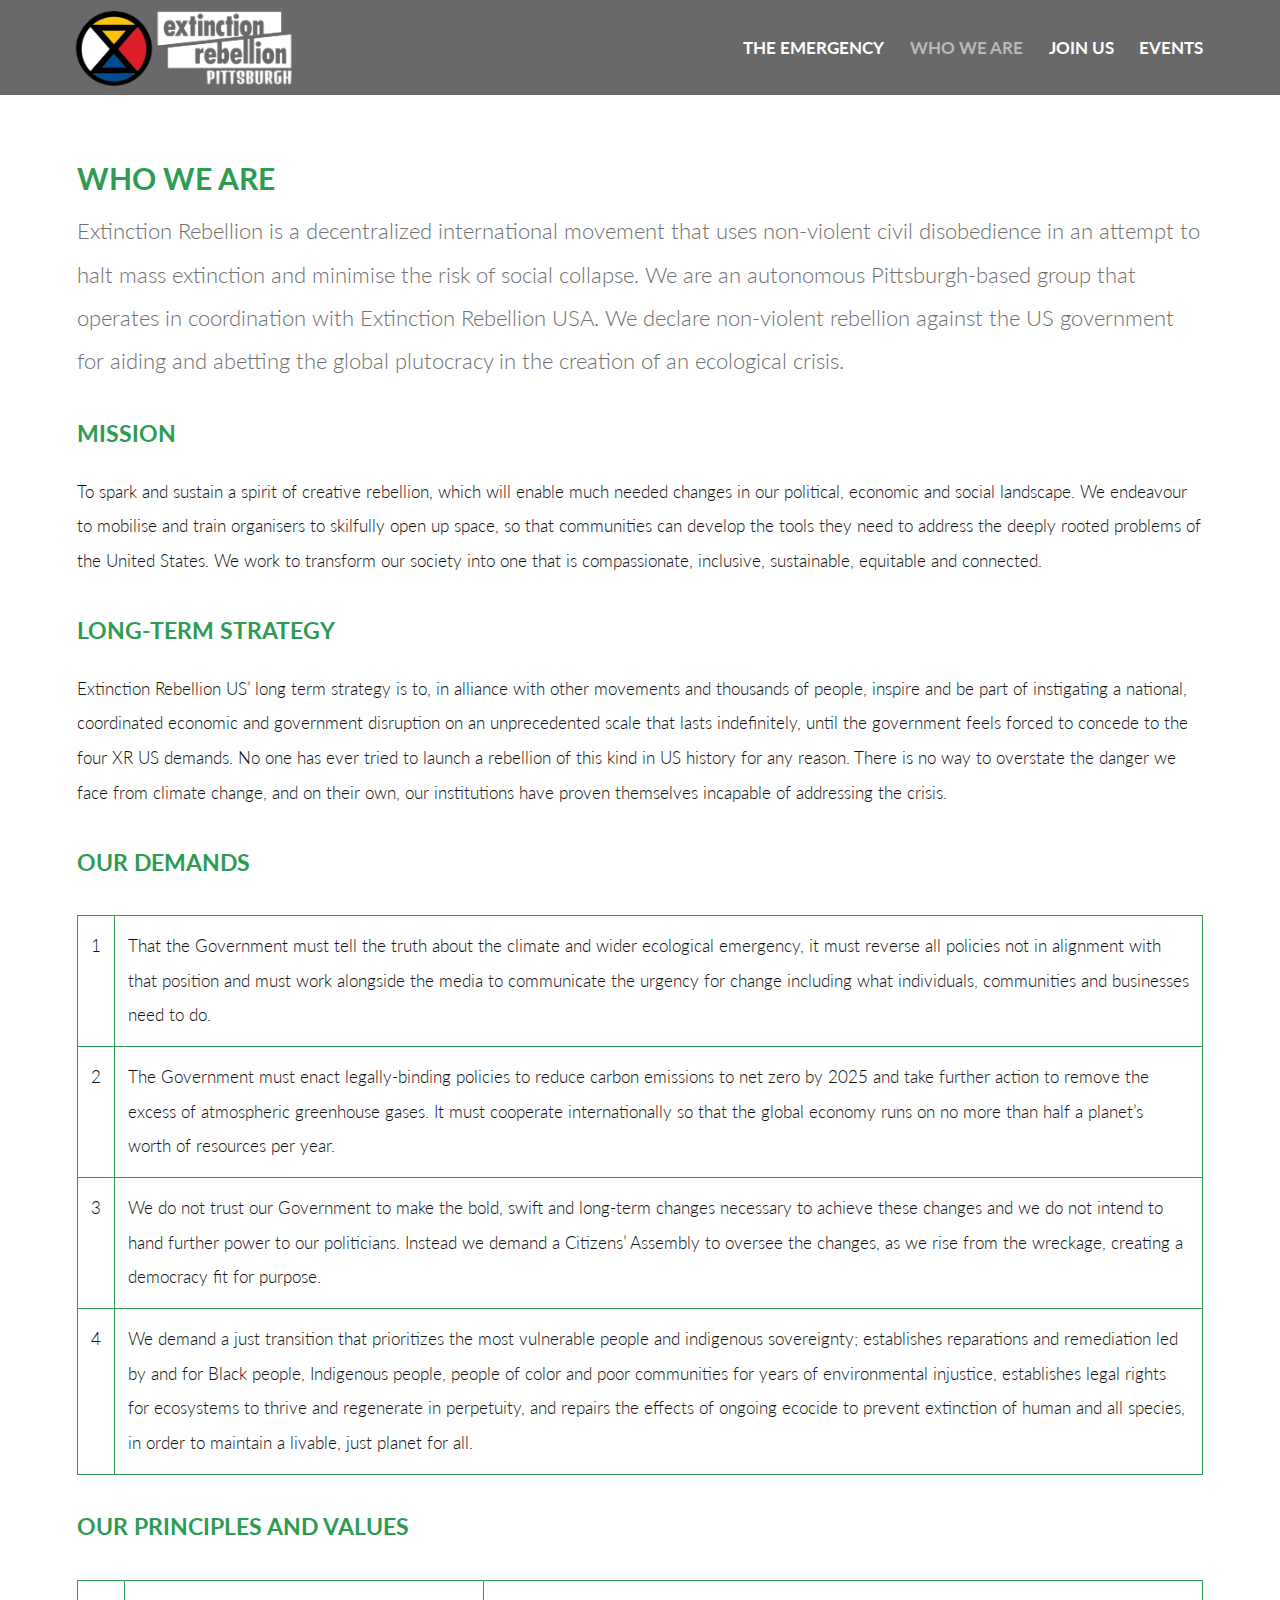
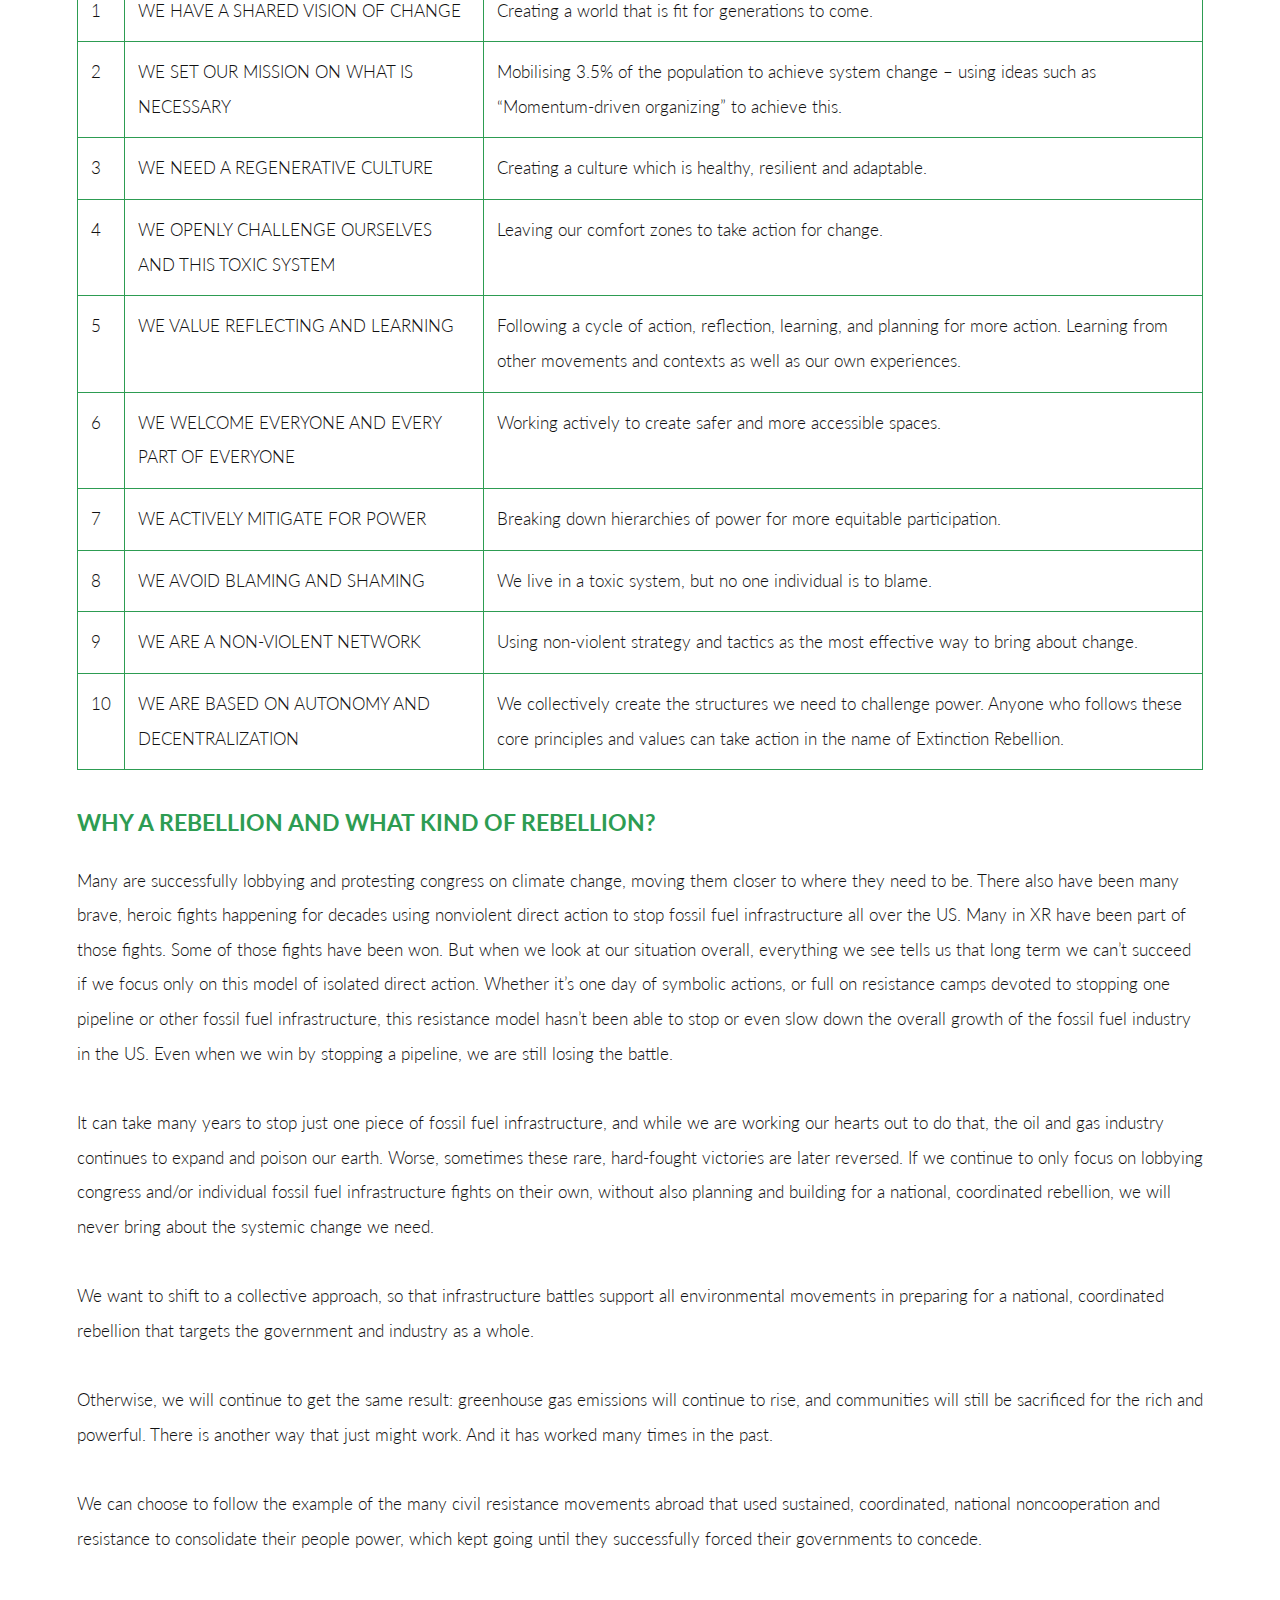
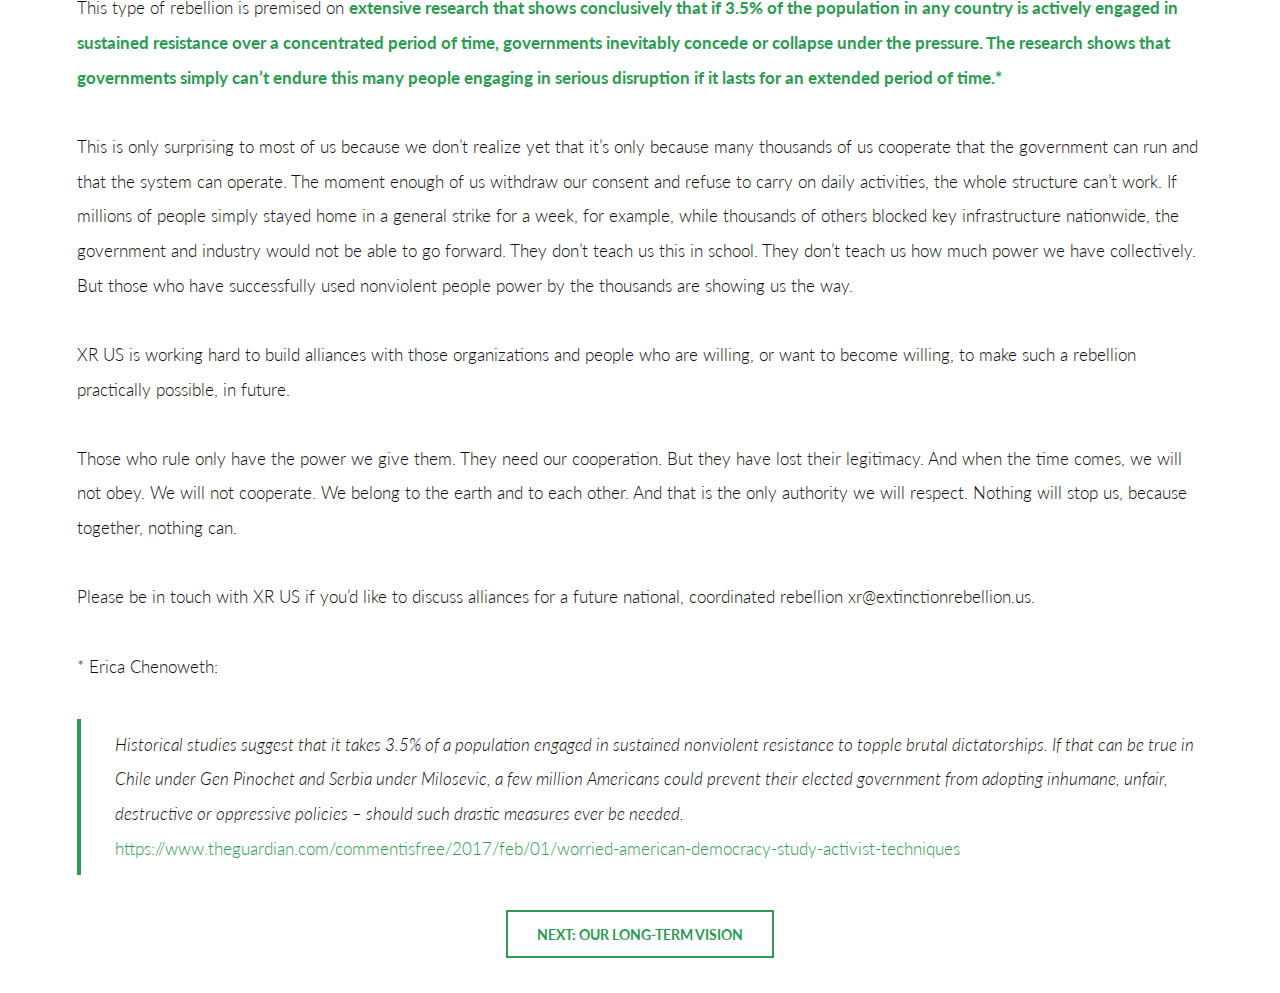
==== about.html @ f42f521d "first commit" ====
<!DOCTYPE HTML>
<!--
	Introspect by TEMPLATED
	templated.co @templatedco
	Released for free under the Creative Commons Attribution 3.0 license (templated.co/license)
-->
<html>
	<head>
		<title>XR Pittsburgh - ABOUT</title>
		<meta charset="utf-8" />
		<meta name="viewport" content="width=device-width, initial-scale=1, user-scalable=no" />
		<link rel="stylesheet" href="assets/css/main.css" />
	</head>
	<body>

		<!-- Header -->
			<header id="header" class="header-black">
				<div class="inner">
					<!-- <a href="index.html" class="logo">XR Pittsburgh</a> -->
					<a href="index.html" class="logo"><img src="./images/xrpgh-logo.png"></a>
					<nav id="nav">
						<a href="emergency.html">The emergency</a>
						<a class="current-nav" href="about.html">Who we are</a>
						<a href="join.html">Join us</a>
						<a href="events.html">Events</a>
						<!-- <a href="elements.html">Press</a> -->
					</nav>
				</div>
			</header>
			<a href="#menu" class="navPanelToggle"><span class="fa fa-bars"></span></a>

		<!-- Main -->
			<section id="main" >
				<div class="inner">
					<header class="major special">
						<h2>Who we are</h2>
						<p>Extinction Rebellion is a decentralized international movement that uses non-violent civil disobedience in an attempt to halt mass extinction and minimise the risk of social collapse. We are an autonomous Pittsburgh-based group that operates in coordination with Extinction Rebellion USA. We declare non-violent rebellion against the US government for aiding and abetting the global plutocracy in the creation of an ecological crisis.</p>
					</header>

					<h3>Mission</h3>
					<p>To spark and sustain a spirit of creative rebellion, which will enable much needed changes in our political, economic and social landscape. We endeavour to mobilise and train organisers to skilfully open up space, so that communities can develop the tools they need to address the deeply rooted problems of the United States. We work to transform our society into one that is compassionate, inclusive, sustainable, equitable and connected.</p>

					<h3>Long-term strategy</h3>
					<p>Extinction Rebellion US’ long term strategy is to, in alliance with other movements and thousands of people, inspire and be part of instigating a national, coordinated economic and government disruption on an unprecedented scale that lasts indefinitely, until the government feels forced to concede to the four XR US demands. No one has ever tried to launch a rebellion of this kind in US history for any reason. There is no way to overstate the danger we face from climate change, and on their own, our institutions have proven themselves incapable of addressing the crisis.</p>

					<h3>Our demands</h3>
					<div class="table-wrapper">
						<table class="alt">
							<thead>
								<tr>
									<th></th>
									<th></th>
								</tr>
							</thead>
							<tbody>
								<tr>
									<td>1</td>
									<td>That the Government must tell the truth about the climate and wider ecological emergency, it must reverse all policies not in alignment with that position and must work alongside the media to communicate the urgency for change including what individuals, communities and businesses need to do.</td>
								</tr>
								<tr>
									<td>2</td>
									<td>The Government must enact legally-binding policies to reduce carbon emissions to net zero by 2025 and take further action to remove the excess of atmospheric greenhouse gases. It must cooperate internationally so that the global economy runs on no more than half a planet’s worth of resources per year.</td>
								</tr>
								<tr>
									<td>3</td>
									<td>We do not trust our Government to make the bold, swift and long-term changes necessary to achieve these changes and we do not intend to hand further power to our politicians. Instead we demand a Citizens’ Assembly to oversee the changes, as we rise from the wreckage, creating a democracy fit for purpose.</td>
								</tr>
								<tr>
									<td>4</td>
									<td>We demand a just transition that prioritizes the most vulnerable people and indigenous sovereignty; establishes reparations and remediation led by and for Black people, Indigenous people, people of color and poor communities for years of environmental injustice, establishes legal rights for ecosystems to thrive and regenerate in perpetuity, and repairs the effects of ongoing ecocide to prevent extinction of human and all species, in order to maintain a livable, just planet for all.</td>
								</tr>
							</tbody>
						</table>
					</div>

					<h3>Our Principles and values</h3>
					<div class="table-wrapper">
						<table class="alt">
							<thead>
								<tr>
									<th></th>
									<th></th>
									<th></th>
								</tr>
							</thead>
							<tbody>
								<tr>
									<td>1</td>
									<td>WE HAVE A SHARED VISION OF CHANGE</td>
									<td>Creating a world that is fit for generations to come.</td>
								</tr>
								<tr>
									<td>2</td>
									<td>WE SET OUR MISSION ON WHAT IS NECESSARY</td>
									<td>Mobilising 3.5% of the population to achieve system change – using ideas such as “Momentum-driven organizing” to achieve this.</td>
								</tr>
								<tr>
									<td>3</td>
									<td>WE NEED A REGENERATIVE CULTURE</td>
									<td>Creating a culture which is healthy, resilient and adaptable.</td>
								</tr>
								<tr>
									<td>4</td>
									<td>WE OPENLY CHALLENGE OURSELVES AND THIS TOXIC SYSTEM</td>
									<td>Leaving our comfort zones to take action for change.</td>
								</tr>
								<tr>
									<td>5</td>
									<td>WE VALUE REFLECTING AND LEARNING</td>
									<td>Following a cycle of action, reflection, learning, and planning for more action. Learning from other movements and contexts as well as our own experiences.</td>
								</tr>
								<tr>
									<td>6</td>
									<td>WE WELCOME EVERYONE AND EVERY PART OF EVERYONE</td>
									<td>Working actively to create safer and more accessible spaces.</td>
								</tr>
								<tr>
									<td>7</td>
									<td>WE ACTIVELY MITIGATE FOR POWER</td>
									<td>Breaking down hierarchies of power for more equitable participation.</td>
								</tr>
								<tr>
									<td>8</td>
									<td>WE AVOID BLAMING AND SHAMING</td>
									<td>We live in a toxic system, but no one individual is to blame.</td>
								</tr>
								<tr>
									<td>9</td>
									<td>WE ARE A NON-VIOLENT NETWORK</td>
									<td>Using non-violent strategy and tactics as the most effective way to bring about change.</td>
								</tr>
								<tr>
									<td>10</td>
									<td>WE ARE BASED ON AUTONOMY AND DECENTRALIZATION</td>
									<td>We collectively create the structures we need to challenge power. Anyone who follows these core principles and values can take action in the name of Extinction Rebellion.</td>
								</tr>
							</tbody>
						</table>
					</div>

				<h3>WHY A REBELLION AND WHAT KIND OF REBELLION?</h3>
				<p>	
				Many are successfully lobbying and protesting congress on climate change, moving them closer to where they need to be. There also have been many brave, heroic fights happening for decades using nonviolent direct action to stop fossil fuel infrastructure all over the US. Many in XR have been part of those fights. Some of those fights have been won. But when we look at our situation overall, everything we see tells us that long term we can’t succeed if we focus only on this model of isolated direct action. Whether it’s one day of symbolic actions, or full on resistance camps devoted to stopping one pipeline or other fossil fuel infrastructure, this resistance model hasn’t been able to stop or even slow down the overall growth of the fossil fuel industry in the US. Even when we win by stopping a pipeline, we are still losing the battle.

				<p>
				It can take many years to stop just one piece of fossil fuel infrastructure, and while we are working our hearts out to do that, the oil and gas industry continues to expand and poison our earth. Worse, sometimes these rare, hard-fought victories are later reversed. If we continue to only focus on lobbying congress and/or individual fossil fuel infrastructure fights on their own, without also planning and building for a national, coordinated rebellion, we will never bring about the systemic change we need.

				<p>
				We want to shift to a collective approach, so that infrastructure battles support all environmental movements in preparing for a national, coordinated rebellion that targets the government and industry as a whole.

				<p>
				Otherwise, we will continue to get the same result: greenhouse gas emissions will continue to rise, and communities will still be sacrificed for the rich and powerful. There is another way that just might work. And it has worked many times in the past. 

				<p>
				We can choose to follow the example of the many civil resistance movements abroad that used sustained, coordinated, national noncooperation and resistance to consolidate their people power, which kept going until they successfully forced their governments to concede.


				<p>
				This type of rebellion is premised on <strong>extensive research that shows conclusively that if 3.5% of the population in any country is actively engaged in sustained resistance over a concentrated period of time, governments inevitably concede or collapse under the pressure. The research shows that governments simply can’t endure this many people engaging in serious disruption if it lasts for an extended period of time.*</strong>

				<p>
				This is only surprising to most of us because we don’t realize yet that it’s only because many thousands of us cooperate that the government can run and that the system can operate. The moment enough of us withdraw our consent and refuse to carry on daily activities, the whole structure can’t work. If millions of people simply stayed home in a general strike for a week, for example, while thousands of others blocked key infrastructure nationwide, the government and industry would not be able to go forward. They don’t teach us this in school. They don’t teach us how much power we have collectively. But those who have successfully used nonviolent people power by the thousands are showing us the way.

				<p>
				XR US is working hard to build alliances with those organizations and people who are willing, or want to become willing, to make such a rebellion practically possible, in future.

				<p>
				Those who rule only have the power we give them. They need our cooperation. But they have lost their legitimacy. And when the time comes, we will not obey. We will not cooperate. We belong to the earth and to each other. And that is the only authority we will respect. Nothing will stop us, because together, nothing can.

				<p>
				Please be in touch with XR US if you’d like to discuss alliances for a future national, coordinated rebellion xr@extinctionrebellion.us.

				<p>
				* Erica Chenoweth:

				<blockquote>
					Historical studies suggest that it takes 3.5% of a population engaged in sustained nonviolent resistance to topple brutal dictatorships. If that can be true in Chile under Gen Pinochet and Serbia under Milosevic, a few million Americans could prevent their elected government from adopting inhumane, unfair, destructive or oppressive policies – should such drastic measures ever be needed.
					<br>
					<span>
						<a href="https://www.theguardian.com/commentisfree/2017/feb/01/worried-american-democracy-study-activist-techniques">https://www.theguardian.com/commentisfree/2017/feb/01/worried-american-democracy-study-activist-techniques</a>
					</span>
				</blockquote>


				</p>

				<div class="next-button"><a href="vision.html" class="button alt">Next: our long-term vision</a></div>

				</div>


			</section>

		<!-- Scripts -->
			<script src="assets/js/jquery.min.js"></script>
			<script src="assets/js/skel.min.js"></script>
			<script src="assets/js/util.js"></script>
			<script src="assets/js/main.js"></script>

	</body>
</html>
---- assets/css/main.css ----
@import url(font-awesome.min.css);
@import url("https://fonts.googleapis.com/css?family=Lato:300,400,700|Pacifico");

/*
	Introspect by TEMPLATED
	templated.co @templatedco
	Released for free under the Creative Commons Attribution 3.0 license (templated.co/license)
*/

/* Reset */

	html, body, div, span, applet, object, iframe, h1, h2, h3, h4, h5, h6, p, blockquote, pre, a, abbr, acronym, address, big, cite, code, del, dfn, em, img, ins, kbd, q, s, samp, small, strike, strong, sub, sup, tt, var, b, u, i, center, dl, dt, dd, ol, ul, li, fieldset, form, label, legend, table, caption, tbody, tfoot, thead, tr, th, td, article, aside, canvas, details, embed, figure, figcaption, footer, header, hgroup, menu, nav, output, ruby, section, summary, time, mark, audio, video {
		margin: 0;
		padding: 0;
		border: 0;
		font-size: 100%;
		font: inherit;
		vertical-align: baseline;
	}

	article, aside, details, figcaption, figure, footer, header, hgroup, menu, nav, section {
		display: block;
	}

	body {
		line-height: 1;
	}

	ol, ul {
		list-style: none;
	}

	blockquote, q {
		quotes: none;
	}

	blockquote span {
		font-style: normal;
	}

	blockquote:before, blockquote:after, q:before, q:after {
		content: '';
		content: none;
	}

	table {
		border-collapse: collapse;
		border-spacing: 0;
	}

	body {
		-webkit-text-size-adjust: none;
	}

/* Box Model */

	*, *:before, *:after {
		-moz-box-sizing: border-box;
		-webkit-box-sizing: border-box;
		box-sizing: border-box;
	}

/* Containers */

	.container {
		margin-left: auto;
		margin-right: auto;
	}

	.container.\31 25\25 {
		width: 100%;
		max-width: 100em;
		min-width: 80em;
	}

	.container.\37 5\25 {
		width: 60em;
	}

	.container.\35 0\25 {
		width: 40em;
	}

	.container.\32 5\25 {
		width: 20em;
	}

	.container {
		width: 80em;
	}

	@media screen and (max-width: 1680px) {

		.container.\31 25\25 {
			width: 100%;
			max-width: 100em;
			min-width: 80em;
		}

		.container.\37 5\25 {
			width: 60em;
		}

		.container.\35 0\25 {
			width: 40em;
		}

		.container.\32 5\25 {
			width: 20em;
		}

		.container {
			width: 80em;
		}

	}

	@media screen and (max-width: 1280px) {

		.container.\31 25\25 {
			width: 100%;
			max-width: 81.25em;
			min-width: 65em;
		}

		.container.\37 5\25 {
			width: 48.75em;
		}

		.container.\35 0\25 {
			width: 32.5em;
		}

		.container.\32 5\25 {
			width: 16.25em;
		}

		.container {
			width: 65em;
		}

	}

	@media screen and (max-width: 980px) {

		.container.\31 25\25 {
			width: 100%;
			max-width: 112.5%;
			min-width: 90%;
		}

		.container.\37 5\25 {
			width: 67.5%;
		}

		.container.\35 0\25 {
			width: 45%;
		}

		.container.\32 5\25 {
			width: 22.5%;
		}

		.container {
			width: 90%;
		}

	}

	@media screen and (max-width: 736px) {

		.container.\31 25\25 {
			width: 100%;
			max-width: 112.5%;
			min-width: 90%;
		}

		.container.\37 5\25 {
			width: 67.5%;
		}

		.container.\35 0\25 {
			width: 45%;
		}

		.container.\32 5\25 {
			width: 22.5%;
		}

		.container {
			width: 90% !important;
		}

	}

	@media screen and (max-width: 480px) {

		.container.\31 25\25 {
			width: 100%;
			max-width: 112.5%;
			min-width: 90%;
		}

		.container.\37 5\25 {
			width: 67.5%;
		}

		.container.\35 0\25 {
			width: 45%;
		}

		.container.\32 5\25 {
			width: 22.5%;
		}

		.container {
			width: 90% !important;
		}

	}

/* Grid */

	.row {
		border-bottom: solid 1px transparent;
		-moz-box-sizing: border-box;
		-webkit-box-sizing: border-box;
		box-sizing: border-box;
	}

	.row > * {
		float: left;
		-moz-box-sizing: border-box;
		-webkit-box-sizing: border-box;
		box-sizing: border-box;
	}

	.row:after, .row:before {
		content: '';
		display: block;
		clear: both;
		height: 0;
	}

	.row.uniform > * > :first-child {
		margin-top: 0;
	}

	.row.uniform > * > :last-child {
		margin-bottom: 0;
	}

	.row.\30 \25 > * {
		padding: 0 0 0 0em;
	}

	.row.\30 \25 {
		margin: 0 0 -1px 0em;
	}

	.row.uniform.\30 \25 > * {
		padding: 0em 0 0 0em;
	}

	.row.uniform.\30 \25 {
		margin: 0em 0 -1px 0em;
	}

	.row > * {
		padding: 0 0 0 2em;
	}

	.row {
		margin: 0 0 -1px -2em;
	}

	.row.uniform > * {
		padding: 2em 0 0 2em;
	}

	.row.uniform {
		margin: -2em 0 -1px -2em;
	}

	.row.\32 00\25 > * {
		padding: 0 0 0 4em;
	}

	.row.\32 00\25 {
		margin: 0 0 -1px -4em;
	}

	.row.uniform.\32 00\25 > * {
		padding: 4em 0 0 4em;
	}

	.row.uniform.\32 00\25 {
		margin: -4em 0 -1px -4em;
	}

	.row.\31 50\25 > * {
		padding: 0 0 0 3em;
	}

	.row.\31 50\25 {
		margin: 0 0 -1px -3em;
	}

	.row.uniform.\31 50\25 > * {
		padding: 3em 0 0 3em;
	}

	.row.uniform.\31 50\25 {
		margin: -3em 0 -1px -3em;
	}

	.row.\35 0\25 > * {
		padding: 0 0 0 1em;
	}

	.row.\35 0\25 {
		margin: 0 0 -1px -1em;
	}

	.row.uniform.\35 0\25 > * {
		padding: 1em 0 0 1em;
	}

	.row.uniform.\35 0\25 {
		margin: -1em 0 -1px -1em;
	}

	.row.\32 5\25 > * {
		padding: 0 0 0 0.5em;
	}

	.row.\32 5\25 {
		margin: 0 0 -1px -0.5em;
	}

	.row.uniform.\32 5\25 > * {
		padding: 0.5em 0 0 0.5em;
	}

	.row.uniform.\32 5\25 {
		margin: -0.5em 0 -1px -0.5em;
	}

	.\31 2u, .\31 2u\24 {
		width: 100%;
		clear: none;
		margin-left: 0;
	}

	.\31 1u, .\31 1u\24 {
		width: 91.6666666667%;
		clear: none;
		margin-left: 0;
	}

	.\31 0u, .\31 0u\24 {
		width: 83.3333333333%;
		clear: none;
		margin-left: 0;
	}

	.\39 u, .\39 u\24 {
		width: 75%;
		clear: none;
		margin-left: 0;
	}

	.\38 u, .\38 u\24 {
		width: 66.6666666667%;
		clear: none;
		margin-left: 0;
	}

	.\37 u, .\37 u\24 {
		width: 58.3333333333%;
		clear: none;
		margin-left: 0;
	}

	.\36 u, .\36 u\24 {
		width: 50%;
		clear: none;
		margin-left: 0;
	}

	.\35 u, .\35 u\24 {
		width: 41.6666666667%;
		clear: none;
		margin-left: 0;
	}

	.\34 u, .\34 u\24 {
		width: 33.3333333333%;
		clear: none;
		margin-left: 0;
	}

	.\33 u, .\33 u\24 {
		width: 25%;
		clear: none;
		margin-left: 0;
	}

	.\32 u, .\32 u\24 {
		width: 16.6666666667%;
		clear: none;
		margin-left: 0;
	}

	.\31 u, .\31 u\24 {
		width: 8.3333333333%;
		clear: none;
		margin-left: 0;
	}

	.\31 2u\24 + *,
	.\31 1u\24 + *,
	.\31 0u\24 + *,
	.\39 u\24 + *,
	.\38 u\24 + *,
	.\37 u\24 + *,
	.\36 u\24 + *,
	.\35 u\24 + *,
	.\34 u\24 + *,
	.\33 u\24 + *,
	.\32 u\24 + *,
	.\31 u\24 + * {
		clear: left;
	}

	.\-11u {
		margin-left: 91.66667%;
	}

	.\-10u {
		margin-left: 83.33333%;
	}

	.\-9u {
		margin-left: 75%;
	}

	.\-8u {
		margin-left: 66.66667%;
	}

	.\-7u {
		margin-left: 58.33333%;
	}

	.\-6u {
		margin-left: 50%;
	}

	.\-5u {
		margin-left: 41.66667%;
	}

	.\-4u {
		margin-left: 33.33333%;
	}

	.\-3u {
		margin-left: 25%;
	}

	.\-2u {
		margin-left: 16.66667%;
	}

	.\-1u {
		margin-left: 8.33333%;
	}

	@media screen and (max-width: 1680px) {

		.row > * {
			padding: 0 0 0 2em;
		}

		.row {
			margin: 0 0 -1px -2em;
		}

		.row.uniform > * {
			padding: 2em 0 0 2em;
		}

		.row.uniform {
			margin: -2em 0 -1px -2em;
		}

		.row.\32 00\25 > * {
			padding: 0 0 0 4em;
		}

		.row.\32 00\25 {
			margin: 0 0 -1px -4em;
		}

		.row.uniform.\32 00\25 > * {
			padding: 4em 0 0 4em;
		}

		.row.uniform.\32 00\25 {
			margin: -4em 0 -1px -4em;
		}

		.row.\31 50\25 > * {
			padding: 0 0 0 3em;
		}

		.row.\31 50\25 {
			margin: 0 0 -1px -3em;
		}

		.row.uniform.\31 50\25 > * {
			padding: 3em 0 0 3em;
		}

		.row.uniform.\31 50\25 {
			margin: -3em 0 -1px -3em;
		}

		.row.\35 0\25 > * {
			padding: 0 0 0 1em;
		}

		.row.\35 0\25 {
			margin: 0 0 -1px -1em;
		}

		.row.uniform.\35 0\25 > * {
			padding: 1em 0 0 1em;
		}

		.row.uniform.\35 0\25 {
			margin: -1em 0 -1px -1em;
		}

		.row.\32 5\25 > * {
			padding: 0 0 0 0.5em;
		}

		.row.\32 5\25 {
			margin: 0 0 -1px -0.5em;
		}

		.row.uniform.\32 5\25 > * {
			padding: 0.5em 0 0 0.5em;
		}

		.row.uniform.\32 5\25 {
			margin: -0.5em 0 -1px -0.5em;
		}

		.\31 2u\28xlarge\29, .\31 2u\24\28xlarge\29 {
			width: 100%;
			clear: none;
			margin-left: 0;
		}

		.\31 1u\28xlarge\29, .\31 1u\24\28xlarge\29 {
			width: 91.6666666667%;
			clear: none;
			margin-left: 0;
		}

		.\31 0u\28xlarge\29, .\31 0u\24\28xlarge\29 {
			width: 83.3333333333%;
			clear: none;
			margin-left: 0;
		}

		.\39 u\28xlarge\29, .\39 u\24\28xlarge\29 {
			width: 75%;
			clear: none;
			margin-left: 0;
		}

		.\38 u\28xlarge\29, .\38 u\24\28xlarge\29 {
			width: 66.6666666667%;
			clear: none;
			margin-left: 0;
		}

		.\37 u\28xlarge\29, .\37 u\24\28xlarge\29 {
			width: 58.3333333333%;
			clear: none;
			margin-left: 0;
		}

		.\36 u\28xlarge\29, .\36 u\24\28xlarge\29 {
			width: 50%;
			clear: none;
			margin-left: 0;
		}

		.\35 u\28xlarge\29, .\35 u\24\28xlarge\29 {
			width: 41.6666666667%;
			clear: none;
			margin-left: 0;
		}

		.\34 u\28xlarge\29, .\34 u\24\28xlarge\29 {
			width: 33.3333333333%;
			clear: none;
			margin-left: 0;
		}

		.\33 u\28xlarge\29, .\33 u\24\28xlarge\29 {
			width: 25%;
			clear: none;
			margin-left: 0;
		}

		.\32 u\28xlarge\29, .\32 u\24\28xlarge\29 {
			width: 16.6666666667%;
			clear: none;
			margin-left: 0;
		}

		.\31 u\28xlarge\29, .\31 u\24\28xlarge\29 {
			width: 8.3333333333%;
			clear: none;
			margin-left: 0;
		}

		.\31 2u\24\28xlarge\29 + *,
		.\31 1u\24\28xlarge\29 + *,
		.\31 0u\24\28xlarge\29 + *,
		.\39 u\24\28xlarge\29 + *,
		.\38 u\24\28xlarge\29 + *,
		.\37 u\24\28xlarge\29 + *,
		.\36 u\24\28xlarge\29 + *,
		.\35 u\24\28xlarge\29 + *,
		.\34 u\24\28xlarge\29 + *,
		.\33 u\24\28xlarge\29 + *,
		.\32 u\24\28xlarge\29 + *,
		.\31 u\24\28xlarge\29 + * {
			clear: left;
		}

		.\-11u\28xlarge\29 {
			margin-left: 91.66667%;
		}

		.\-10u\28xlarge\29 {
			margin-left: 83.33333%;
		}

		.\-9u\28xlarge\29 {
			margin-left: 75%;
		}

		.\-8u\28xlarge\29 {
			margin-left: 66.66667%;
		}

		.\-7u\28xlarge\29 {
			margin-left: 58.33333%;
		}

		.\-6u\28xlarge\29 {
			margin-left: 50%;
		}

		.\-5u\28xlarge\29 {
			margin-left: 41.66667%;
		}

		.\-4u\28xlarge\29 {
			margin-left: 33.33333%;
		}

		.\-3u\28xlarge\29 {
			margin-left: 25%;
		}

		.\-2u\28xlarge\29 {
			margin-left: 16.66667%;
		}

		.\-1u\28xlarge\29 {
			margin-left: 8.33333%;
		}

	}

	@media screen and (max-width: 1280px) {

		.row > * {
			padding: 0 0 0 1.5em;
		}

		.row {
			margin: 0 0 -1px -1.5em;
		}

		.row.uniform > * {
			padding: 1.5em 0 0 1.5em;
		}

		.row.uniform {
			margin: -1.5em 0 -1px -1.5em;
		}

		.row.\32 00\25 > * {
			padding: 0 0 0 3em;
		}

		.row.\32 00\25 {
			margin: 0 0 -1px -3em;
		}

		.row.uniform.\32 00\25 > * {
			padding: 3em 0 0 3em;
		}

		.row.uniform.\32 00\25 {
			margin: -3em 0 -1px -3em;
		}

		.row.\31 50\25 > * {
			padding: 0 0 0 2.25em;
		}

		.row.\31 50\25 {
			margin: 0 0 -1px -2.25em;
		}

		.row.uniform.\31 50\25 > * {
			padding: 2.25em 0 0 2.25em;
		}

		.row.uniform.\31 50\25 {
			margin: -2.25em 0 -1px -2.25em;
		}

		.row.\35 0\25 > * {
			padding: 0 0 0 0.75em;
		}

		.row.\35 0\25 {
			margin: 0 0 -1px -0.75em;
		}

		.row.uniform.\35 0\25 > * {
			padding: 0.75em 0 0 0.75em;
		}

		.row.uniform.\35 0\25 {
			margin: -0.75em 0 -1px -0.75em;
		}

		.row.\32 5\25 > * {
			padding: 0 0 0 0.375em;
		}

		.row.\32 5\25 {
			margin: 0 0 -1px -0.375em;
		}

		.row.uniform.\32 5\25 > * {
			padding: 0.375em 0 0 0.375em;
		}

		.row.uniform.\32 5\25 {
			margin: -0.375em 0 -1px -0.375em;
		}

		.\31 2u\28large\29, .\31 2u\24\28large\29 {
			width: 100%;
			clear: none;
			margin-left: 0;
		}

		.\31 1u\28large\29, .\31 1u\24\28large\29 {
			width: 91.6666666667%;
			clear: none;
			margin-left: 0;
		}

		.\31 0u\28large\29, .\31 0u\24\28large\29 {
			width: 83.3333333333%;
			clear: none;
			margin-left: 0;
		}

		.\39 u\28large\29, .\39 u\24\28large\29 {
			width: 75%;
			clear: none;
			margin-left: 0;
		}

		.\38 u\28large\29, .\38 u\24\28large\29 {
			width: 66.6666666667%;
			clear: none;
			margin-left: 0;
		}

		.\37 u\28large\29, .\37 u\24\28large\29 {
			width: 58.3333333333%;
			clear: none;
			margin-left: 0;
		}

		.\36 u\28large\29, .\36 u\24\28large\29 {
			width: 50%;
			clear: none;
			margin-left: 0;
		}

		.\35 u\28large\29, .\35 u\24\28large\29 {
			width: 41.6666666667%;
			clear: none;
			margin-left: 0;
		}

		.\34 u\28large\29, .\34 u\24\28large\29 {
			width: 33.3333333333%;
			clear: none;
			margin-left: 0;
		}

		.\33 u\28large\29, .\33 u\24\28large\29 {
			width: 25%;
			clear: none;
			margin-left: 0;
		}

		.\32 u\28large\29, .\32 u\24\28large\29 {
			width: 16.6666666667%;
			clear: none;
			margin-left: 0;
		}

		.\31 u\28large\29, .\31 u\24\28large\29 {
			width: 8.3333333333%;
			clear: none;
			margin-left: 0;
		}

		.\31 2u\24\28large\29 + *,
		.\31 1u\24\28large\29 + *,
		.\31 0u\24\28large\29 + *,
		.\39 u\24\28large\29 + *,
		.\38 u\24\28large\29 + *,
		.\37 u\24\28large\29 + *,
		.\36 u\24\28large\29 + *,
		.\35 u\24\28large\29 + *,
		.\34 u\24\28large\29 + *,
		.\33 u\24\28large\29 + *,
		.\32 u\24\28large\29 + *,
		.\31 u\24\28large\29 + * {
			clear: left;
		}

		.\-11u\28large\29 {
			margin-left: 91.66667%;
		}

		.\-10u\28large\29 {
			margin-left: 83.33333%;
		}

		.\-9u\28large\29 {
			margin-left: 75%;
		}

		.\-8u\28large\29 {
			margin-left: 66.66667%;
		}

		.\-7u\28large\29 {
			margin-left: 58.33333%;
		}

		.\-6u\28large\29 {
			margin-left: 50%;
		}

		.\-5u\28large\29 {
			margin-left: 41.66667%;
		}

		.\-4u\28large\29 {
			margin-left: 33.33333%;
		}

		.\-3u\28large\29 {
			margin-left: 25%;
		}

		.\-2u\28large\29 {
			margin-left: 16.66667%;
		}

		.\-1u\28large\29 {
			margin-left: 8.33333%;
		}

	}

	@media screen and (max-width: 980px) {

		.row > * {
			padding: 0 0 0 1.5em;
		}

		.row {
			margin: 0 0 -1px -1.5em;
		}

		.row.uniform > * {
			padding: 1.5em 0 0 1.5em;
		}

		.row.uniform {
			margin: -1.5em 0 -1px -1.5em;
		}

		.row.\32 00\25 > * {
			padding: 0 0 0 3em;
		}

		.row.\32 00\25 {
			margin: 0 0 -1px -3em;
		}

		.row.uniform.\32 00\25 > * {
			padding: 3em 0 0 3em;
		}

		.row.uniform.\32 00\25 {
			margin: -3em 0 -1px -3em;
		}

		.row.\31 50\25 > * {
			padding: 0 0 0 2.25em;
		}

		.row.\31 50\25 {
			margin: 0 0 -1px -2.25em;
		}

		.row.uniform.\31 50\25 > * {
			padding: 2.25em 0 0 2.25em;
		}

		.row.uniform.\31 50\25 {
			margin: -2.25em 0 -1px -2.25em;
		}

		.row.\35 0\25 > * {
			padding: 0 0 0 0.75em;
		}

		.row.\35 0\25 {
			margin: 0 0 -1px -0.75em;
		}

		.row.uniform.\35 0\25 > * {
			padding: 0.75em 0 0 0.75em;
		}

		.row.uniform.\35 0\25 {
			margin: -0.75em 0 -1px -0.75em;
		}

		.row.\32 5\25 > * {
			padding: 0 0 0 0.375em;
		}

		.row.\32 5\25 {
			margin: 0 0 -1px -0.375em;
		}

		.row.uniform.\32 5\25 > * {
			padding: 0.375em 0 0 0.375em;
		}

		.row.uniform.\32 5\25 {
			margin: -0.375em 0 -1px -0.375em;
		}

		.\31 2u\28medium\29, .\31 2u\24\28medium\29 {
			width: 100%;
			clear: none;
			margin-left: 0;
		}

		.\31 1u\28medium\29, .\31 1u\24\28medium\29 {
			width: 91.6666666667%;
			clear: none;
			margin-left: 0;
		}

		.\31 0u\28medium\29, .\31 0u\24\28medium\29 {
			width: 83.3333333333%;
			clear: none;
			margin-left: 0;
		}

		.\39 u\28medium\29, .\39 u\24\28medium\29 {
			width: 75%;
			clear: none;
			margin-left: 0;
		}

		.\38 u\28medium\29, .\38 u\24\28medium\29 {
			width: 66.6666666667%;
			clear: none;
			margin-left: 0;
		}

		.\37 u\28medium\29, .\37 u\24\28medium\29 {
			width: 58.3333333333%;
			clear: none;
			margin-left: 0;
		}

		.\36 u\28medium\29, .\36 u\24\28medium\29 {
			width: 50%;
			clear: none;
			margin-left: 0;
		}

		.\35 u\28medium\29, .\35 u\24\28medium\29 {
			width: 41.6666666667%;
			clear: none;
			margin-left: 0;
		}

		.\34 u\28medium\29, .\34 u\24\28medium\29 {
			width: 33.3333333333%;
			clear: none;
			margin-left: 0;
		}

		.\33 u\28medium\29, .\33 u\24\28medium\29 {
			width: 25%;
			clear: none;
			margin-left: 0;
		}

		.\32 u\28medium\29, .\32 u\24\28medium\29 {
			width: 16.6666666667%;
			clear: none;
			margin-left: 0;
		}

		.\31 u\28medium\29, .\31 u\24\28medium\29 {
			width: 8.3333333333%;
			clear: none;
			margin-left: 0;
		}

		.\31 2u\24\28medium\29 + *,
		.\31 1u\24\28medium\29 + *,
		.\31 0u\24\28medium\29 + *,
		.\39 u\24\28medium\29 + *,
		.\38 u\24\28medium\29 + *,
		.\37 u\24\28medium\29 + *,
		.\36 u\24\28medium\29 + *,
		.\35 u\24\28medium\29 + *,
		.\34 u\24\28medium\29 + *,
		.\33 u\24\28medium\29 + *,
		.\32 u\24\28medium\29 + *,
		.\31 u\24\28medium\29 + * {
			clear: left;
		}

		.\-11u\28medium\29 {
			margin-left: 91.66667%;
		}

		.\-10u\28medium\29 {
			margin-left: 83.33333%;
		}

		.\-9u\28medium\29 {
			margin-left: 75%;
		}

		.\-8u\28medium\29 {
			margin-left: 66.66667%;
		}

		.\-7u\28medium\29 {
			margin-left: 58.33333%;
		}

		.\-6u\28medium\29 {
			margin-left: 50%;
		}

		.\-5u\28medium\29 {
			margin-left: 41.66667%;
		}

		.\-4u\28medium\29 {
			margin-left: 33.33333%;
		}

		.\-3u\28medium\29 {
			margin-left: 25%;
		}

		.\-2u\28medium\29 {
			margin-left: 16.66667%;
		}

		.\-1u\28medium\29 {
			margin-left: 8.33333%;
		}

	}

	@media screen and (max-width: 736px) {

		.row > * {
			padding: 0 0 0 1.25em;
		}

		.row {
			margin: 0 0 -1px -1.25em;
		}

		.row.uniform > * {
			padding: 1.25em 0 0 1.25em;
		}

		.row.uniform {
			margin: -1.25em 0 -1px -1.25em;
		}

		.row.\32 00\25 > * {
			padding: 0 0 0 2.5em;
		}

		.row.\32 00\25 {
			margin: 0 0 -1px -2.5em;
		}

		.row.uniform.\32 00\25 > * {
			padding: 2.5em 0 0 2.5em;
		}

		.row.uniform.\32 00\25 {
			margin: -2.5em 0 -1px -2.5em;
		}

		.row.\31 50\25 > * {
			padding: 0 0 0 1.875em;
		}

		.row.\31 50\25 {
			margin: 0 0 -1px -1.875em;
		}

		.row.uniform.\31 50\25 > * {
			padding: 1.875em 0 0 1.875em;
		}

		.row.uniform.\31 50\25 {
			margin: -1.875em 0 -1px -1.875em;
		}

		.row.\35 0\25 > * {
			padding: 0 0 0 0.625em;
		}

		.row.\35 0\25 {
			margin: 0 0 -1px -0.625em;
		}

		.row.uniform.\35 0\25 > * {
			padding: 0.625em 0 0 0.625em;
		}

		.row.uniform.\35 0\25 {
			margin: -0.625em 0 -1px -0.625em;
		}

		.row.\32 5\25 > * {
			padding: 0 0 0 0.3125em;
		}

		.row.\32 5\25 {
			margin: 0 0 -1px -0.3125em;
		}

		.row.uniform.\32 5\25 > * {
			padding: 0.3125em 0 0 0.3125em;
		}

		.row.uniform.\32 5\25 {
			margin: -0.3125em 0 -1px -0.3125em;
		}

		.\31 2u\28small\29, .\31 2u\24\28small\29 {
			width: 100%;
			clear: none;
			margin-left: 0;
		}

		.\31 1u\28small\29, .\31 1u\24\28small\29 {
			width: 91.6666666667%;
			clear: none;
			margin-left: 0;
		}

		.\31 0u\28small\29, .\31 0u\24\28small\29 {
			width: 83.3333333333%;
			clear: none;
			margin-left: 0;
		}

		.\39 u\28small\29, .\39 u\24\28small\29 {
			width: 75%;
			clear: none;
			margin-left: 0;
		}

		.\38 u\28small\29, .\38 u\24\28small\29 {
			width: 66.6666666667%;
			clear: none;
			margin-left: 0;
		}

		.\37 u\28small\29, .\37 u\24\28small\29 {
			width: 58.3333333333%;
			clear: none;
			margin-left: 0;
		}

		.\36 u\28small\29, .\36 u\24\28small\29 {
			width: 50%;
			clear: none;
			margin-left: 0;
		}

		.\35 u\28small\29, .\35 u\24\28small\29 {
			width: 41.6666666667%;
			clear: none;
			margin-left: 0;
		}

		.\34 u\28small\29, .\34 u\24\28small\29 {
			width: 33.3333333333%;
			clear: none;
			margin-left: 0;
		}

		.\33 u\28small\29, .\33 u\24\28small\29 {
			width: 25%;
			clear: none;
			margin-left: 0;
		}

		.\32 u\28small\29, .\32 u\24\28small\29 {
			width: 16.6666666667%;
			clear: none;
			margin-left: 0;
		}

		.\31 u\28small\29, .\31 u\24\28small\29 {
			width: 8.3333333333%;
			clear: none;
			margin-left: 0;
		}

		.\31 2u\24\28small\29 + *,
		.\31 1u\24\28small\29 + *,
		.\31 0u\24\28small\29 + *,
		.\39 u\24\28small\29 + *,
		.\38 u\24\28small\29 + *,
		.\37 u\24\28small\29 + *,
		.\36 u\24\28small\29 + *,
		.\35 u\24\28small\29 + *,
		.\34 u\24\28small\29 + *,
		.\33 u\24\28small\29 + *,
		.\32 u\24\28small\29 + *,
		.\31 u\24\28small\29 + * {
			clear: left;
		}

		.\-11u\28small\29 {
			margin-left: 91.66667%;
		}

		.\-10u\28small\29 {
			margin-left: 83.33333%;
		}

		.\-9u\28small\29 {
			margin-left: 75%;
		}

		.\-8u\28small\29 {
			margin-left: 66.66667%;
		}

		.\-7u\28small\29 {
			margin-left: 58.33333%;
		}

		.\-6u\28small\29 {
			margin-left: 50%;
		}

		.\-5u\28small\29 {
			margin-left: 41.66667%;
		}

		.\-4u\28small\29 {
			margin-left: 33.33333%;
		}

		.\-3u\28small\29 {
			margin-left: 25%;
		}

		.\-2u\28small\29 {
			margin-left: 16.66667%;
		}

		.\-1u\28small\29 {
			margin-left: 8.33333%;
		}

	}

	@media screen and (max-width: 480px) {

		.row > * {
			padding: 0 0 0 1.25em;
		}

		.row {
			margin: 0 0 -1px -1.25em;
		}

		.row.uniform > * {
			padding: 1.25em 0 0 1.25em;
		}

		.row.uniform {
			margin: -1.25em 0 -1px -1.25em;
		}

		.row.\32 00\25 > * {
			padding: 0 0 0 2.5em;
		}

		.row.\32 00\25 {
			margin: 0 0 -1px -2.5em;
		}

		.row.uniform.\32 00\25 > * {
			padding: 2.5em 0 0 2.5em;
		}

		.row.uniform.\32 00\25 {
			margin: -2.5em 0 -1px -2.5em;
		}

		.row.\31 50\25 > * {
			padding: 0 0 0 1.875em;
		}

		.row.\31 50\25 {
			margin: 0 0 -1px -1.875em;
		}

		.row.uniform.\31 50\25 > * {
			padding: 1.875em 0 0 1.875em;
		}

		.row.uniform.\31 50\25 {
			margin: -1.875em 0 -1px -1.875em;
		}

		.row.\35 0\25 > * {
			padding: 0 0 0 0.625em;
		}

		.row.\35 0\25 {
			margin: 0 0 -1px -0.625em;
		}

		.row.uniform.\35 0\25 > * {
			padding: 0.625em 0 0 0.625em;
		}

		.row.uniform.\35 0\25 {
			margin: -0.625em 0 -1px -0.625em;
		}

		.row.\32 5\25 > * {
			padding: 0 0 0 0.3125em;
		}

		.row.\32 5\25 {
			margin: 0 0 -1px -0.3125em;
		}

		.row.uniform.\32 5\25 > * {
			padding: 0.3125em 0 0 0.3125em;
		}

		.row.uniform.\32 5\25 {
			margin: -0.3125em 0 -1px -0.3125em;
		}

		.\31 2u\28xsmall\29, .\31 2u\24\28xsmall\29 {
			width: 100%;
			clear: none;
			margin-left: 0;
		}

		.\31 1u\28xsmall\29, .\31 1u\24\28xsmall\29 {
			width: 91.6666666667%;
			clear: none;
			margin-left: 0;
		}

		.\31 0u\28xsmall\29, .\31 0u\24\28xsmall\29 {
			width: 83.3333333333%;
			clear: none;
			margin-left: 0;
		}

		.\39 u\28xsmall\29, .\39 u\24\28xsmall\29 {
			width: 75%;
			clear: none;
			margin-left: 0;
		}

		.\38 u\28xsmall\29, .\38 u\24\28xsmall\29 {
			width: 66.6666666667%;
			clear: none;
			margin-left: 0;
		}

		.\37 u\28xsmall\29, .\37 u\24\28xsmall\29 {
			width: 58.3333333333%;
			clear: none;
			margin-left: 0;
		}

		.\36 u\28xsmall\29, .\36 u\24\28xsmall\29 {
			width: 50%;
			clear: none;
			margin-left: 0;
		}

		.\35 u\28xsmall\29, .\35 u\24\28xsmall\29 {
			width: 41.6666666667%;
			clear: none;
			margin-left: 0;
		}

		.\34 u\28xsmall\29, .\34 u\24\28xsmall\29 {
			width: 33.3333333333%;
			clear: none;
			margin-left: 0;
		}

		.\33 u\28xsmall\29, .\33 u\24\28xsmall\29 {
			width: 25%;
			clear: none;
			margin-left: 0;
		}

		.\32 u\28xsmall\29, .\32 u\24\28xsmall\29 {
			width: 16.6666666667%;
			clear: none;
			margin-left: 0;
		}

		.\31 u\28xsmall\29, .\31 u\24\28xsmall\29 {
			width: 8.3333333333%;
			clear: none;
			margin-left: 0;
		}

		.\31 2u\24\28xsmall\29 + *,
		.\31 1u\24\28xsmall\29 + *,
		.\31 0u\24\28xsmall\29 + *,
		.\39 u\24\28xsmall\29 + *,
		.\38 u\24\28xsmall\29 + *,
		.\37 u\24\28xsmall\29 + *,
		.\36 u\24\28xsmall\29 + *,
		.\35 u\24\28xsmall\29 + *,
		.\34 u\24\28xsmall\29 + *,
		.\33 u\24\28xsmall\29 + *,
		.\32 u\24\28xsmall\29 + *,
		.\31 u\24\28xsmall\29 + * {
			clear: left;
		}

		.\-11u\28xsmall\29 {
			margin-left: 91.66667%;
		}

		.\-10u\28xsmall\29 {
			margin-left: 83.33333%;
		}

		.\-9u\28xsmall\29 {
			margin-left: 75%;
		}

		.\-8u\28xsmall\29 {
			margin-left: 66.66667%;
		}

		.\-7u\28xsmall\29 {
			margin-left: 58.33333%;
		}

		.\-6u\28xsmall\29 {
			margin-left: 50%;
		}

		.\-5u\28xsmall\29 {
			margin-left: 41.66667%;
		}

		.\-4u\28xsmall\29 {
			margin-left: 33.33333%;
		}

		.\-3u\28xsmall\29 {
			margin-left: 25%;
		}

		.\-2u\28xsmall\29 {
			margin-left: 16.66667%;
		}

		.\-1u\28xsmall\29 {
			margin-left: 8.33333%;
		}

	}

/* Basic */

	@-ms-viewport {
		width: device-width;
	}

	body {
		-ms-overflow-style: scrollbar;
	}

	@media screen and (max-width: 480px) {

		html, body {
			min-width: 320px;
		}

	}

	body {
		background: #fff;
	}

		body.is-loading *, body.is-loading *:before, body.is-loading *:after {
			-moz-animation: none !important;
			-webkit-animation: none !important;
			-ms-animation: none !important;
			animation: none !important;
			-moz-transition: none !important;
			-webkit-transition: none !important;
			-ms-transition: none !important;
			transition: none !important;
		}

/* Type */

	body {
		background-color: #fff;
		color: #111111;
	}

	body, input, select, textarea {
		font-family: "Lato", sans-serif;
		font-size: 15pt;
		font-weight: 300;
		line-height: 2;
	}

		@media screen and (max-width: 1680px) {

			body, input, select, textarea {
				font-size: 13pt;
			}

		}

		@media screen and (max-width: 1280px) {

			body, input, select, textarea {
				font-size: 13pt;
			}

		}

		@media screen and (max-width: 980px) {

			body, input, select, textarea {
				font-size: 12pt;
			}

		}

		@media screen and (max-width: 736px) {

			body, input, select, textarea {
				font-size: 12pt;
			}

		}

		@media screen and (max-width: 480px) {

			body, input, select, textarea {
				font-size: 12pt;
			}

		}

	a {
		-moz-transition: color 0.2s ease-in-out;
		-webkit-transition: color 0.2s ease-in-out;
		-ms-transition: color 0.2s ease-in-out;
		transition: color 0.2s ease-in-out;
		text-decoration: none;
	}

		a:hover {
			text-decoration: underline;
		}

	strong, b {
		font-weight: 700;
	}

	em, i {
		font-style: italic;
	}

	p {
		margin: 0 0 2em 0;
	}

	h1, h2, h3, h4, h5, h6 {
		font-weight: 700;
		line-height: 1.5;
		margin: 0 0 1em 0;
		text-transform: uppercase;
	}

		h1 a, h2 a, h3 a, h4 a, h5 a, h6 a {
			color: inherit;
			text-decoration: none;
		}

	h1 {
		font-size: 2em;
		margin: 0 0 0.25em 0;
	}

	h2 {
		font-size: 1.75em;
	}

	h3 {
		font-size: 1.35em;
	}

	h4 {
		font-size: 1.1em;
	}

	h5 {
		font-size: 0.9em;
	}

	h6 {
		font-size: 0.7em;
	}

	@media screen and (max-width: 736px) {

		h1 {
			font-size: 1.5em;
		}

		h2 {
			font-size: 1.25em;
		}

		h3 {
			font-size: 1.1em;
		}

	}

	sub {
		font-size: 0.8em;
		position: relative;
		top: 0.5em;
	}

	sup {
		font-size: 0.8em;
		position: relative;
		top: -0.5em;
	}

	blockquote {
		border-left: solid 4px;
		font-style: italic;
		margin: 0 0 2em 0;
		padding: 0.5em 0 0.5em 2em;
	}

	code {
		border-radius: 0;
		border: solid 1px;
		font-family: "Courier New", monospace;
		font-size: 0.9em;
		margin: 0 0.25em;
		padding: 0.25em 0.65em;
	}

	pre {
		-webkit-overflow-scrolling: touch;
		font-family: "Courier New", monospace;
		font-size: 0.9em;
		margin: 0 0 2em 0;
	}

		pre code {
			display: block;
			line-height: 1.75;
			padding: 1em 1.5em;
			overflow-x: auto;
		}

	hr {
		border: 0;
		border-bottom: solid 1px;
		margin: 2em 0;
	}

		hr.major {
			margin: 3em 0;
		}

	.align-left {
		text-align: left;
	}

	.align-center {
		text-align: center;
	}

	.align-right {
		text-align: right;
	}

	input, select, textarea {
		color: #2d9c52;
	}

	a {
		color: #2d9c52;
	}

	strong, b {
		color: #2d9c52;
	}

	h1, h2, h3, h4, h5, h6 {
		color: #2d9c52;
	}

	blockquote {
		border-left-color: #2d9c52;
	}

	code {
		background: none;
		border-color: #2d9c52;
	}

	hr {
		border-bottom-color: #2d9c52;
	}

/* Box */

	.box {
		border-radius: 0;
		border: solid 1px;
		margin-bottom: 2em;
		padding: 1.5em;
	}

		.box > :last-child,
		.box > :last-child > :last-child,
		.box > :last-child > :last-child > :last-child {
			margin-bottom: 0;
		}

		.box.alt {
			border: 0;
			border-radius: 0;
			padding: 0;
		}

	.box {
		border-color: #2d9c52;
	}

/* Button */

	input[type="submit"],
	input[type="reset"],
	input[type="button"],
	button,
	.button {
		-moz-appearance: none;
		-webkit-appearance: none;
		-ms-appearance: none;
		appearance: none;
		-moz-transition: background-color 0.2s ease-in-out, color 0.2s ease-in-out;
		-webkit-transition: background-color 0.2s ease-in-out, color 0.2s ease-in-out;
		-ms-transition: background-color 0.2s ease-in-out, color 0.2s ease-in-out;
		transition: background-color 0.2s ease-in-out, color 0.2s ease-in-out;
		border-radius: 0;
		border: 0;
		cursor: pointer;
		display: inline-block;
		font-size: .8em;
		font-weight: 700;
		height: 3.5em;
		line-height: 3.65em;
		padding: 0 2.25em;
		text-align: center;
		text-decoration: none;
		text-transform: uppercase;
		white-space: nowrap;
	}

		input[type="submit"]:hover,
		input[type="reset"]:hover,
		input[type="button"]:hover,
		button:hover,
		.button:hover {
			text-decoration: none;
		}

		input[type="submit"].icon,
		input[type="reset"].icon,
		input[type="button"].icon,
		button.icon,
		.button.icon {
			padding-left: 1.35em;
		}

			input[type="submit"].icon:before,
			input[type="reset"].icon:before,
			input[type="button"].icon:before,
			button.icon:before,
			.button.icon:before {
				margin-right: 0.5em;
			}

		input[type="submit"].fit,
		input[type="reset"].fit,
		input[type="button"].fit,
		button.fit,
		.button.fit {
			display: block;
			margin: 0 0 1em 0;
			width: 100%;
		}

		input[type="submit"].small,
		input[type="reset"].small,
		input[type="button"].small,
		button.small,
		.button.small {
			font-size: 0.8em;
		}

		input[type="submit"].big,
		input[type="reset"].big,
		input[type="button"].big,
		button.big,
		.button.big {
			font-size: 1.35em;
		}

		input[type="submit"].disabled, input[type="submit"]:disabled,
		input[type="reset"].disabled,
		input[type="reset"]:disabled,
		input[type="button"].disabled,
		input[type="button"]:disabled,
		button.disabled,
		button:disabled,
		.button.disabled,
		.button:disabled {
			-moz-pointer-events: none;
			-webkit-pointer-events: none;
			-ms-pointer-events: none;
			pointer-events: none;
			opacity: 0.25;
		}

	input[type="submit"],
	input[type="reset"],
	input[type="button"],
	button,
	.button {
		background-color: #5a5a5a;
		color: #ffffff !important;
	}

		input[type="submit"]:hover,
		input[type="reset"]:hover,
		input[type="button"]:hover,
		button:hover,
		.button:hover {
			background-color: #676767;
		}

		input[type="submit"]:active,
		input[type="reset"]:active,
		input[type="button"]:active,
		button:active,
		.button:active {
			background-color: #4d4d4d;
		}

		input[type="submit"].alt,
		input[type="reset"].alt,
		input[type="button"].alt,
		button.alt,
		.button.alt {
			background-color: transparent;
			box-shadow: inset 0 0 0 2px #2d9c52;
			color: #2d9c52 !important;
		}

			input[type="submit"].alt:hover,
			input[type="reset"].alt:hover,
			input[type="button"].alt:hover,
			button.alt:hover,
			.button.alt:hover {
				background: #cefdde;
			}

			input[type="submit"].alt:active,
			input[type="reset"].alt:active,
			input[type="button"].alt:active,
			button.alt:active,
			.button.alt:active {
				background-color: #f9dadb;
			}

			input[type="submit"].alt.icon:before,
			input[type="reset"].alt.icon:before,
			input[type="button"].alt.icon:before,
			button.alt.icon:before,
			.button.alt.icon:before {
				color: #717171;
			}

		input[type="submit"].special,
		input[type="reset"].special,
		input[type="button"].special,
		button.special,
		.button.special {
			background-color: #2d9c52;
			color: #ffffff !important;
		}

			input[type="submit"].special:hover,
			input[type="reset"].special:hover,
			input[type="button"].special:hover,
			button.special:hover,
			.button.special:hover {
				background-color: #e85d61;
			}

			input[type="submit"].special:active,
			input[type="reset"].special:active,
			input[type="button"].special:active,
			button.special:active,
			.button.special:active {
				background-color: #e23135;
			}

/* Form */

	form {
		margin: 0 0 2em 0;
	}

		form .field {
			margin: 0 0 2em 0;
		}

			form .field.half {
				width: 50%;
				float: left;
				padding: 0 0 0 1em;
			}

				form .field.half.first {
					padding: 0 1em 0 0;
				}

		form > .actions {
			margin: 2.5em 0 0 0 !important;
		}

		@media screen and (max-width: 736px) {

			form .field {
				margin: 0 0 1.5em 0;
			}

				form .field.half {
					padding: 0 0 0 0.75em;
				}

					form .field.half.first {
						padding: 0 0.75em 0 0;
					}

			form > .actions {
				margin: 2em 0 0 0 !important;
			}

		}

		@media screen and (max-width: 480px) {

			form .field.half {
				width: 100%;
				float: none;
				padding: 0;
			}

				form .field.half.first {
					padding: 0;
				}

		}

	label {
		display: block;
		font-size: 0.9em;
		text-transform: uppercase;
		font-weight: 700;
		margin: 0 0 1em 0;
	}

	input[type="text"],
	input[type="password"],
	input[type="email"],
	select,
	textarea {
		-moz-appearance: none;
		-webkit-appearance: none;
		-ms-appearance: none;
		appearance: none;
		border-radius: 0;
		border: none;
		border: solid 3px;
		color: inherit;
		display: block;
		outline: 0;
		padding: 0 1em;
		text-decoration: none;
		width: 100%;
	}

		input[type="text"]:invalid,
		input[type="password"]:invalid,
		input[type="email"]:invalid,
		select:invalid,
		textarea:invalid {
			box-shadow: none;
		}

	.select-wrapper {
		text-decoration: none;
		display: block;
		position: relative;
	}

		.select-wrapper:before {
			-moz-osx-font-smoothing: grayscale;
			-webkit-font-smoothing: antialiased;
			font-family: FontAwesome;
			font-style: normal;
			font-weight: normal;
			text-transform: none !important;
		}

		.select-wrapper:before {
			content: '\f078';
			display: block;
			height: 2.75em;
			line-height: 2.75em;
			pointer-events: none;
			position: absolute;
			right: 0;
			text-align: center;
			top: 0;
			width: 2.75em;
		}

		.select-wrapper select::-ms-expand {
			display: none;
		}

	input[type="text"],
	input[type="password"],
	input[type="email"],
	select {
		height: 2.75em;
	}

	textarea {
		padding: 0.75em 1em;
	}

	input[type="checkbox"],
	input[type="radio"] {
		-moz-appearance: none;
		-webkit-appearance: none;
		-ms-appearance: none;
		appearance: none;
		display: block;
		float: left;
		margin-right: -2em;
		opacity: 0;
		width: 1em;
		z-index: -1;
	}

		input[type="checkbox"] + label,
		input[type="radio"] + label {
			text-decoration: none;
			cursor: pointer;
			display: inline-block;
			font-size: 1em;
			font-weight: 300;
			padding-left: 2.4em;
			padding-right: 0.75em;
			position: relative;
		}

			input[type="checkbox"] + label:before,
			input[type="radio"] + label:before {
				-moz-osx-font-smoothing: grayscale;
				-webkit-font-smoothing: antialiased;
				font-family: FontAwesome;
				font-style: normal;
				font-weight: normal;
				text-transform: none !important;
			}

			input[type="checkbox"] + label:before,
			input[type="radio"] + label:before {
				border-radius: 0;
				border: solid 1px;
				content: '';
				display: inline-block;
				height: 1.65em;
				left: 0;
				line-height: 1.58125em;
				position: absolute;
				text-align: center;
				top: 0;
				width: 1.65em;
			}

		input[type="checkbox"]:checked + label:before,
		input[type="radio"]:checked + label:before {
			content: '\f00c';
		}

	input[type="checkbox"] + label:before {
		border-radius: 0;
	}

	input[type="radio"] + label:before {
		border-radius: 100%;
	}

	::-webkit-input-placeholder {
		opacity: 1.0;
	}

	:-moz-placeholder {
		opacity: 1.0;
	}

	::-moz-placeholder {
		opacity: 1.0;
	}

	:-ms-input-placeholder {
		opacity: 1.0;
	}

	.formerize-placeholder {
		opacity: 1.0;
	}

	label {
		color: #2d9c52;
	}

	input[type="text"],
	input[type="password"],
	input[type="email"],
	select,
	textarea {
		background: none;
		border-color: #cefdde;
	}

		input[type="text"]:focus,
		input[type="password"]:focus,
		input[type="email"]:focus,
		select:focus,
		textarea:focus {
			border-color: #2d9c52;
			box-shadow: 0 0 0 1px #2d9c52;
		}

	.select-wrapper:before {
		color: #2d9c52;
	}

	input[type="checkbox"] + label,
	input[type="radio"] + label {
		color: #111111;
	}

		input[type="checkbox"] + label:before,
		input[type="radio"] + label:before {
			background: none;
			border-color: #2d9c52;
		}

	input[type="checkbox"]:checked + label:before,
	input[type="radio"]:checked + label:before {
		background-color: #2d9c52;
		border-color: #2d9c52;
		color: #ffffff;
	}

	input[type="checkbox"]:focus + label:before,
	input[type="radio"]:focus + label:before {
		border-color: #2d9c52;
		box-shadow: 0 0 0 1px #2d9c52;
	}

	::-webkit-input-placeholder {
		color: #717171 !important;
	}

	:-moz-placeholder {
		color: #717171 !important;
	}

	::-moz-placeholder {
		color: #717171 !important;
	}

	:-ms-input-placeholder {
		color: #717171 !important;
	}

	.formerize-placeholder {
		color: #717171 !important;
	}

/* Icon */

	.icon {
		text-decoration: none;
		border-bottom: none;
		position: relative;
	}

		.icon:before {
			-moz-osx-font-smoothing: grayscale;
			-webkit-font-smoothing: antialiased;
			font-family: FontAwesome;
			font-style: normal;
			font-weight: normal;
			text-transform: none !important;
		}

		.icon > .label {
			display: none;
		}

/* Image */

	.image {
		border-radius: 0;
		border: 0;
		display: inline-block;
		position: relative;
	}

		.image img {
			border-radius: 0;
			display: block;
		}

		.image.left, .image.right {
			max-width: 40%;
		}

			.image.left img, .image.right img {
				width: 100%;
			}

		.image.left {
			float: left;
			margin: 0 1.5em 1em 0;
			top: 0.25em;
		}

		.image.right {
			float: right;
			margin: 0 0 1em 1.5em;
			top: 0.25em;
		}

		.image.fit {
			display: block;
			margin: 0 0 2em 0;
			width: 100%;
		}

			.image.fit img {
				width: 100%;
			}

		.image.main {
			display: block;
			margin: 0 0 3em 0;
			width: 100%;
		}

			.image.main img {
				width: 100%;
			}

/* List */

	ol {
		list-style: decimal;
		margin: 0 0 2em 0;
		padding-left: 1.25em;
	}

		ol li {
			padding-left: 0.25em;
		}

	ul {
		list-style: disc;
		margin: 0 0 2em 0;
		padding-left: 1em;
	}

		ul li {
			padding-left: 0.5em;
		}

		ul.alt {
			list-style: none;
			padding-left: 0;
		}

			ul.alt li {
				border-top: solid 1px;
				padding: 0.5em 0;
			}

				ul.alt li:first-child {
					border-top: 0;
					padding-top: 0;
				}

		ul.icons {
			cursor: default;
			list-style: none;
			padding-left: 0;
		}

			ul.icons li {
				display: inline-block;
				padding: 0 1em 0 0;
			}

				ul.icons li:last-child {
					padding-right: 0;
				}

				ul.icons li .icon:before {
					font-size: 2em;
				}

				ul.actions {
					cursor: default;
					list-style: none;
					padding-left: 0;
					color: white;
		    		z-index: 10;
		    		position: relative;
				}

			ul.actions li {
				display: inline-block;
				padding: 0 1em 0 0;
				vertical-align: middle;
			}

				ul.actions li:last-child {
					padding-right: 0;
				}

			ul.actions.small li {
				padding: 0 0.5em 0 0;
			}

			ul.actions.vertical li {
				display: block;
				padding: 1em 0 0 0;
			}

				ul.actions.vertical li:first-child {
					padding-top: 0;
				}

				ul.actions.vertical li > * {
					margin-bottom: 0;
				}

			ul.actions.vertical.small li {
				padding: 0.5em 0 0 0;
			}

				ul.actions.vertical.small li:first-child {
					padding-top: 0;
				}

			ul.actions.fit {
				display: table;
				margin-left: -1em;
				padding: 0;
				table-layout: fixed;
				width: calc(100% + 1em);
			}

				ul.actions.fit li {
					display: table-cell;
					padding: 0 0 0 1em;
				}

					ul.actions.fit li > * {
						margin-bottom: 0;
					}

				ul.actions.fit.small {
					margin-left: -0.5em;
					width: calc(100% + 0.5em);
				}

					ul.actions.fit.small li {
						padding: 0 0 0 0.5em;
					}

	dl {
		margin: 0 0 2em 0;
	}

		dl dt {
			display: block;
			font-weight: 700;
			margin: 0 0 1em 0;
		}

		dl dd {
			margin-left: 2em;
		}

	ul.alt li {
		border-top-color: #2d9c52;
	}

/* Section/Article */

	section.special, article.special {
		text-align: center;
	}

	section .inner {
		max-width: 65em;
		width: calc(100% - 6em);
		margin: 0 auto;
	}

		section .inner h1 {
			color: white !important;
			text-transform: inherit;
			width: 20em;
			margin: auto !important;
		}

		@media screen and (max-width: 480px) {

			section .inner {
				max-width: 90%;
				width: 90%;
			}

			section .inner h1 {
				width: auto;
			}

		}

	header p {
		position: relative;
		margin: 0 0 1.5em 0;
	}

	header h2 + p {
		font-size: 1.25em;
		margin-top: -1em;
	}

	header h3 + p {
		font-size: 1.1em;
		margin-top: -0.8em;
	}

	header h4 + p,
	header h5 + p,
	header h6 + p {
		font-size: 0.9em;
		margin-top: -0.6em;
	}

	header p {
		color: #717171;
	}

/* Table */

	.table-wrapper {
		-webkit-overflow-scrolling: touch;
		overflow-x: auto;
	}

	table {
		margin: 0 0 2em 0;
		width: 100%;
	}

		table tbody tr {
			border: solid 1px;
			border-left: 0;
			border-right: 0;
		}

		table td {
			padding: 0.75em 0.75em;
		}

		table th {
			font-size: 0.9em;
			font-weight: 700;
			padding: 0 0.75em 0.75em 0.75em;
			text-align: left;
		}

		table thead {
			border-bottom: solid 2px;
		}

		table tfoot {
			border-top: solid 2px;
		}

		table.alt {
			border-collapse: separate;
		}

			table.alt tbody tr td {
				border: solid 1px;
				border-left-width: 0;
				border-top-width: 0;
			}

				table.alt tbody tr td:first-child {
					border-left-width: 1px;
				}

			table.alt tbody tr:first-child td {
				border-top-width: 1px;
			}

			table.alt thead {
				border-bottom: 0;
			}

			table.alt tfoot {
				border-top: 0;
			}

	table tbody tr {
		border-color: #2d9c52;
	}

		table tbody tr:nth-child(2n + 1) {
			background-color: none;
		}

	table th {
		color: #2d9c52;
	}

	table thead {
		border-bottom-color: #2d9c52;
	}

	table tfoot {
		border-top-color: #2d9c52;
	}

	table.alt tbody tr td {
		border-color: #2d9c52;
	}

/* Wrapper */

	.wrapper {
		position: relative;
	}

		.wrapper > .inner {
			margin: 0 auto;
			width: 60em;
		}

		.wrapper.style1 {
			background-color: #2d9c52;
			color: #f2a3a5;
		}

			.wrapper.style1 input, .wrapper.style1 select, .wrapper.style1 textarea {
				color: #ffffff;
			}

			.wrapper.style1 a {
				color: #ffffff;
			}

			.wrapper.style1 strong, .wrapper.style1 b {
				color: #ffffff;
			}

			.wrapper.style1 h1, .wrapper.style1 h2, .wrapper.style1 h3, .wrapper.style1 h4, .wrapper.style1 h5, .wrapper.style1 h6 {
				color: #fff;
			}

			.wrapper.style1 blockquote {
				border-left-color: #fff;
			}

			.wrapper.style1 code {
				background: none;
				border-color: #fff;
			}

			.wrapper.style1 hr {
				border-bottom-color: #fff;
			}

			.wrapper.style1 .box {
				border-color: #fff;
			}

			.wrapper.style1 input[type="submit"],
			.wrapper.style1 input[type="reset"],
			.wrapper.style1 input[type="button"],
			.wrapper.style1 button,
			.wrapper.style1 .button {
				background-color: #5a5a5a;
				color: #ffffff !important;
			}

				.wrapper.style1 input[type="submit"]:hover,
				.wrapper.style1 input[type="reset"]:hover,
				.wrapper.style1 input[type="button"]:hover,
				.wrapper.style1 button:hover,
				.wrapper.style1 .button:hover {
					background-color: #676767;
				}

				.wrapper.style1 input[type="submit"]:active,
				.wrapper.style1 input[type="reset"]:active,
				.wrapper.style1 input[type="button"]:active,
				.wrapper.style1 button:active,
				.wrapper.style1 .button:active {
					background-color: #4d4d4d;
				}

				.wrapper.style1 input[type="submit"].alt,
				.wrapper.style1 input[type="reset"].alt,
				.wrapper.style1 input[type="button"].alt,
				.wrapper.style1 button.alt,
				.wrapper.style1 .button.alt {
					background-color: transparent;
					box-shadow: inset 0 0 0 2px #fff;
					color: #ffffff !important;
				}

					.wrapper.style1 input[type="submit"].alt:hover,
					.wrapper.style1 input[type="reset"].alt:hover,
					.wrapper.style1 input[type="button"].alt:hover,
					.wrapper.style1 button.alt:hover,
					.wrapper.style1 .button.alt:hover {
						background: rgba(255, 255, 255, 0.25);
					}

					.wrapper.style1 input[type="submit"].alt:active,
					.wrapper.style1 input[type="reset"].alt:active,
					.wrapper.style1 input[type="button"].alt:active,
					.wrapper.style1 button.alt:active,
					.wrapper.style1 .button.alt:active {
						background-color: rgba(255, 255, 255, 0.2);
					}

					.wrapper.style1 input[type="submit"].alt.icon:before,
					.wrapper.style1 input[type="reset"].alt.icon:before,
					.wrapper.style1 input[type="button"].alt.icon:before,
					.wrapper.style1 button.alt.icon:before,
					.wrapper.style1 .button.alt.icon:before {
						color: #f8d1d2;
					}

				.wrapper.style1 input[type="submit"].special,
				.wrapper.style1 input[type="reset"].special,
				.wrapper.style1 input[type="button"].special,
				.wrapper.style1 button.special,
				.wrapper.style1 .button.special {
					background-color: #ffffff;
					color: #2d9c52 !important;
				}

			.wrapper.style1 label {
				color: #ffffff;
			}

			.wrapper.style1 input[type="text"],
			.wrapper.style1 input[type="password"],
			.wrapper.style1 input[type="email"],
			.wrapper.style1 select,
			.wrapper.style1 textarea {
				background: none;
				border-color: rgba(255, 255, 255, 0.25);
			}

				.wrapper.style1 input[type="text"]:focus,
				.wrapper.style1 input[type="password"]:focus,
				.wrapper.style1 input[type="email"]:focus,
				.wrapper.style1 select:focus,
				.wrapper.style1 textarea:focus {
					border-color: #ffffff;
					box-shadow: 0 0 0 1px #ffffff;
				}

			.wrapper.style1 .select-wrapper:before {
				color: #fff;
			}

			.wrapper.style1 input[type="checkbox"] + label,
			.wrapper.style1 input[type="radio"] + label {
				color: #f2a3a5;
			}

				.wrapper.style1 input[type="checkbox"] + label:before,
				.wrapper.style1 input[type="radio"] + label:before {
					background: none;
					border-color: #fff;
				}

			.wrapper.style1 input[type="checkbox"]:checked + label:before,
			.wrapper.style1 input[type="radio"]:checked + label:before {
				background-color: #ffffff;
				border-color: #ffffff;
				color: #2d9c52;
			}

			.wrapper.style1 input[type="checkbox"]:focus + label:before,
			.wrapper.style1 input[type="radio"]:focus + label:before {
				border-color: #ffffff;
				box-shadow: 0 0 0 1px #ffffff;
			}

			.wrapper.style1 ::-webkit-input-placeholder {
				color: #f8d1d2 !important;
			}

			.wrapper.style1 :-moz-placeholder {
				color: #f8d1d2 !important;
			}

			.wrapper.style1 ::-moz-placeholder {
				color: #f8d1d2 !important;
			}

			.wrapper.style1 :-ms-input-placeholder {
				color: #f8d1d2 !important;
			}

			.wrapper.style1 .formerize-placeholder {
				color: #f8d1d2 !important;
			}

			.wrapper.style1 ul.alt li {
				border-top-color: #fff;
			}

			.wrapper.style1 header p {
				color: #f8d1d2;
			}

			.wrapper.style1 table tbody tr {
				border-color: #fff;
			}

				.wrapper.style1 table tbody tr:nth-child(2n + 1) {
					background-color: none;
				}

			.wrapper.style1 table th {
				color: #ffffff;
			}

			.wrapper.style1 table thead {
				border-bottom-color: #fff;
			}

			.wrapper.style1 table tfoot {
				border-top-color: #fff;
			}

			.wrapper.style1 table.alt tbody tr td {
				border-color: #fff;
			}

		.wrapper.style2 {
			background-color: #5a5a5a;
			color: #d5d5d5;
		}

			.wrapper.style2 input, .wrapper.style2 select, .wrapper.style2 textarea {
				color: #ffffff;
			}

			.wrapper.style2 a {
				color: #2d9c52;
			}

			.wrapper.style2 strong, .wrapper.style2 b {
				color: #ffffff;
			}

			.wrapper.style2 blockquote {
				border-left-color: rgba(255, 255, 255, 0.15);
			}

			.wrapper.style2 code {
				background: rgba(255, 255, 255, 0.075);
				border-color: rgba(255, 255, 255, 0.15);
			}

			.wrapper.style2 hr {
				border-bottom-color: rgba(255, 255, 255, 0.15);
			}

			.wrapper.style2 .box {
				border-color: rgba(255, 255, 255, 0.15);
			}

			.wrapper.style2 input[type="submit"],
			.wrapper.style2 input[type="reset"],
			.wrapper.style2 input[type="button"],
			.wrapper.style2 button,
			.wrapper.style2 .button {
				background-color: #ffffff;
				color: #5a5a5a !important;
			}

				.wrapper.style2 input[type="submit"].alt,
				.wrapper.style2 input[type="reset"].alt,
				.wrapper.style2 input[type="button"].alt,
				.wrapper.style2 button.alt,
				.wrapper.style2 .button.alt {
					background-color: transparent;
					box-shadow: inset 0 0 0 2px rgba(255, 255, 255, 0.15);
					color: #ffffff !important;
				}

					.wrapper.style2 input[type="submit"].alt:hover,
					.wrapper.style2 input[type="reset"].alt:hover,
					.wrapper.style2 input[type="button"].alt:hover,
					.wrapper.style2 button.alt:hover,
					.wrapper.style2 .button.alt:hover {
						background: rgba(255, 255, 255, 0.5);
					}

					.wrapper.style2 input[type="submit"].alt:active,
					.wrapper.style2 input[type="reset"].alt:active,
					.wrapper.style2 input[type="button"].alt:active,
					.wrapper.style2 button.alt:active,
					.wrapper.style2 .button.alt:active {
						background-color: rgba(255, 255, 255, 0.2);
					}

					.wrapper.style2 input[type="submit"].alt.icon:before,
					.wrapper.style2 input[type="reset"].alt.icon:before,
					.wrapper.style2 input[type="button"].alt.icon:before,
					.wrapper.style2 button.alt.icon:before,
					.wrapper.style2 .button.alt.icon:before {
						color: #bdbdbd;
					}

				.wrapper.style2 input[type="submit"].special,
				.wrapper.style2 input[type="reset"].special,
				.wrapper.style2 input[type="button"].special,
				.wrapper.style2 button.special,
				.wrapper.style2 .button.special {
					background-color: #2d9c52;
					color: #ffffff !important;
				}

					.wrapper.style2 input[type="submit"].special:hover,
					.wrapper.style2 input[type="reset"].special:hover,
					.wrapper.style2 input[type="button"].special:hover,
					.wrapper.style2 button.special:hover,
					.wrapper.style2 .button.special:hover {
						background-color: #e85d61;
					}

					.wrapper.style2 input[type="submit"].special:active,
					.wrapper.style2 input[type="reset"].special:active,
					.wrapper.style2 input[type="button"].special:active,
					.wrapper.style2 button.special:active,
					.wrapper.style2 .button.special:active {
						background-color: #e23135;
					}

			.wrapper.style2 label {
				color: #ffffff;
			}

			.wrapper.style2 input[type="text"],
			.wrapper.style2 input[type="password"],
			.wrapper.style2 input[type="email"],
			.wrapper.style2 select,
			.wrapper.style2 textarea {
				background: rgba(255, 255, 255, 0.075);
				border-color: rgba(255, 255, 255, 0.5);
			}

				.wrapper.style2 input[type="text"]:focus,
				.wrapper.style2 input[type="password"]:focus,
				.wrapper.style2 input[type="email"]:focus,
				.wrapper.style2 select:focus,
				.wrapper.style2 textarea:focus {
					border-color: #2d9c52;
					box-shadow: 0 0 0 1px #2d9c52;
				}

			.wrapper.style2 .select-wrapper:before {
				color: rgba(255, 255, 255, 0.15);
			}

			.wrapper.style2 input[type="checkbox"] + label,
			.wrapper.style2 input[type="radio"] + label {
				color: #d5d5d5;
			}

				.wrapper.style2 input[type="checkbox"] + label:before,
				.wrapper.style2 input[type="radio"] + label:before {
					background: rgba(255, 255, 255, 0.075);
					border-color: rgba(255, 255, 255, 0.15);
				}

			.wrapper.style2 input[type="checkbox"]:checked + label:before,
			.wrapper.style2 input[type="radio"]:checked + label:before {
				background-color: #2d9c52;
				border-color: #2d9c52;
				color: #ffffff;
			}

			.wrapper.style2 input[type="checkbox"]:focus + label:before,
			.wrapper.style2 input[type="radio"]:focus + label:before {
				border-color: #2d9c52;
				box-shadow: 0 0 0 1px #2d9c52;
			}

			.wrapper.style2 ::-webkit-input-placeholder {
				color: #bdbdbd !important;
			}

			.wrapper.style2 :-moz-placeholder {
				color: #bdbdbd !important;
			}

			.wrapper.style2 ::-moz-placeholder {
				color: #bdbdbd !important;
			}

			.wrapper.style2 :-ms-input-placeholder {
				color: #bdbdbd !important;
			}

			.wrapper.style2 .formerize-placeholder {
				color: #bdbdbd !important;
			}

			.wrapper.style2 ul.alt li {
				border-top-color: rgba(255, 255, 255, 0.15);
			}

			.wrapper.style2 header p {
				color: #bdbdbd;
			}

			.wrapper.style2 table tbody tr {
				border-color: rgba(255, 255, 255, 0.15);
			}

				.wrapper.style2 table tbody tr:nth-child(2n + 1) {
					background-color: rgba(255, 255, 255, 0.075);
				}

			.wrapper.style2 table th {
				color: #ffffff;
			}

			.wrapper.style2 table thead {
				border-bottom-color: rgba(255, 255, 255, 0.15);
			}

			.wrapper.style2 table tfoot {
				border-top-color: rgba(255, 255, 255, 0.15);
			}

			.wrapper.style2 table.alt tbody tr td {
				border-color: rgba(255, 255, 255, 0.15);
			}

		@media screen and (max-width: 1280px) {

			.wrapper > .inner {
				width: 65em;
			}

		}

		@media screen and (max-width: 980px) {

			.wrapper > .inner {
				width: 100%;
			}

		}

/* Header */

	body {
		position: relative;
	}

	#header {
		color: #d5d5d5;
		cursor: default;
		height: 5.5em;
		left: 0;
		line-height: 5.5em;
		position: absolute;
		text-align: right;
		top: 0;
		width: 100%;
		z-index: 10001;
	}

	.header-black {
		background-color: dimgrey;
	}

		#header .inner {
			max-width: 65em;
			width: calc(100% - 6em);
			margin: 0 auto;
			position: relative;
		}

			@media screen and (max-width: 480px) {

				#header .inner {
					max-width: 90%;
					width: 90%;
				}

			}

		#header .logo {
			font-family: 'Pacifico', cursive;
			display: inline-block;
			height: inherit;
			left: 0;
			line-height: inherit;
			margin: 0;
			padding: 0;
			float: left;
			top: 0;
			color: #2d9c52;
			font-size: 1.75em;
			text-transform: none;
			font-weight: normal;
			padding: 0;
		}

			#header img {
				width: 230px;
    			margin: 10px 0px;
    			position: relative;
				left: -4px;
			}

			#header .logo:hover {
				color: rgba(229, 71, 75, 0.75);
			}

		#header a {
			-moz-transition: color 0.2s ease-in-out;
			-webkit-transition: color 0.2s ease-in-out;
			-ms-transition: color 0.2s ease-in-out;
			transition: color 0.2s ease-in-out;
			display: inline-block;
			padding: 0 0.6em;
			color: #ffffff;
			text-decoration: none;
			text-transform: uppercase;
			font-weight: 700;
			font-size: 1em;
		}

			#header a:hover {
				color: rgba(255, 255, 255, 0.75);
			}

			#header a:last-child {
				padding-right: 0em;
			}

			@media screen and (max-width: 736px) {

				#header a {
					padding: 0 0.5em;
				}

			}

	@media screen and (max-width: 480px) {

		#header {
			min-width: 320px;
		}

	}

/* Menu */

	#nav {
		display: inline-block;
	}

	#nav .current-nav {
		color: #d4d4d4bf;
	}

		#nav .current-nav:hover {
			color: #d4d4d4bf;
		}


		@media screen and (max-width: 980px) {

			#nav {
				display: none;
			}

		}

	.navPanelToggle {
		position: fixed;
		text-decoration: none;
		height: 4em;
		right: 3em;
		top: .75em;
		width: 4em;
		display: none;
		z-index: 10002;
	}

		.navPanelToggle:before {
			-moz-osx-font-smoothing: grayscale;
			-webkit-font-smoothing: antialiased;
			font-family: FontAwesome;
			font-style: normal;
			font-weight: normal;
			text-transform: none !important;
			color: #fff;
			display: block;
			font-size: 16px;
			height: 2.25em;
			left: 0.5em;
			line-height: 2.25em;
			position: absolute;
			text-align: center;
			top: 0.5em;
			width: 3.5em;
		}

		@media screen and (max-width: 980px) {

			.navPanelToggle {
				display: block;
			}

		}

		@media screen and (max-width: 736px) {

			.navPanelToggle {
				right: 1em;
			}

		}

		.navPanelToggle *:before {
			color: #fff;
			display: block;
			font-size: 16px;
			height: 2.25em;
			left: 0.5em;
			line-height: 2.25em;
			position: absolute;
			text-align: center;
			top: 0.5em;
			width: 3.5em;
		}

	#navPanel {
		-moz-transform: translatex(20em);
		-webkit-transform: translatex(20em);
		-ms-transform: translatex(20em);
		transform: translatex(20em);
		-moz-transition: -moz-transform 0.2s ease-in-out, visibility 0.2s ease-in-out;
		-webkit-transition: -webkit-transform 0.2s ease-in-out, visibility 0.2s ease-in-out;
		-ms-transition: -ms-transform 0.2s ease-in-out, visibility 0.2s ease-in-out;
		transition: transform 0.2s ease-in-out, visibility 0.2s ease-in-out;
		-webkit-overflow-scrolling: touch;
		visibility: hidden;
		overflow-y: auto;
		position: fixed;
		right: 0;
		top: 0;
		background: #1c1c1c;
		color: #fff;
		height: 100%;
		max-width: 80%;
		width: 20em;
		padding: 1.5em;
		text-transform: uppercase;
		z-index: 10003;
		display: none;
	}

		#navPanel.visible {
			-moz-transform: translatex(0);
			-webkit-transform: translatex(0);
			-ms-transform: translatex(0);
			transform: translatex(0);
			box-shadow: 0 0 1.5em 0 rgba(0, 0, 0, 0.2);
			visibility: visible;
		}

		#navPanel a:not(.close) {
			border-top: solid 1px rgba(255, 255, 255, 0.1);
			color: #fff;
			font-weight: 700;
			display: block;
			padding: 0.75em 0;
			text-decoration: none;
		}

			#navPanel a:not(.close):first-child {
				border: none;
			}

		#navPanel .close {
			text-decoration: none;
			-moz-transition: color 0.2s ease-in-out;
			-webkit-transition: color 0.2s ease-in-out;
			-ms-transition: color 0.2s ease-in-out;
			transition: color 0.2s ease-in-out;
			-webkit-tap-highlight-color: transparent;
			border: 0;
			color: #484848;
			cursor: pointer;
			display: block;
			height: 4em;
			padding-right: 1.25em;
			position: absolute;
			right: 0;
			text-align: right;
			top: 0;
			vertical-align: middle;
			width: 5em;
		}

			#navPanel .close:before {
				-moz-osx-font-smoothing: grayscale;
				-webkit-font-smoothing: antialiased;
				font-family: FontAwesome;
				font-style: normal;
				font-weight: normal;
				text-transform: none !important;
				content: '\f00d';
				width: 3em;
				height: 3em;
				line-height: 3em;
				display: block;
				position: absolute;
				right: 0;
				top: 0;
				text-align: center;
			}

			#navPanel .close:hover {
				color: inherit;
			}

		@media screen and (max-width: 980px) {

			#navPanel {
				display: block;
			}

		}

/* Banner */

	#banner {
		background-color: #2d9c52;
		color: #f2a3a5;
		padding: 13em 0 11em 0;
		background-color: #0c0c0c;
		background-image: url("../../images/banner.jpg");
    	background-attachment: fixed;
    	background-position: center;
    	background-size: cover;
		background-repeat: no-repeat;
		/*background-position: 15% left;*/
		text-align: left;
		position: relative;
		z-index: 9999;
    	height: 100vh;
    	min-height: 500px;
	}

		#banner input, #banner select, #banner textarea {
			color: #ffffff;
		}

		#banner a {
			color: #ffffff;
		}

		#banner strong, #banner b {
			color: #ffffff;
		}

		#banner h1, #banner h2, #banner h3, #banner h4, #banner h5, #banner h6 {
			color: #fff;
		}

		#banner blockquote {
			border-left-color: #fff;
		}

		#banner code {
			background: none;
			border-color: #fff;
		}

		#banner hr {
			border-bottom-color: #fff;
		}

		#banner input[type="submit"],
		#banner input[type="reset"],
		#banner input[type="button"],
		#banner button,
		#banner .button {
			background-color: #5a5a5a;
			color: #ffffff !important;
		}

			#banner input[type="submit"]:hover,
			#banner input[type="reset"]:hover,
			#banner input[type="button"]:hover,
			#banner button:hover,
			#banner .button:hover {
				background-color: #676767;
			}

			#banner input[type="submit"]:active,
			#banner input[type="reset"]:active,
			#banner input[type="button"]:active,
			#banner button:active,
			#banner .button:active {
				background-color: #4d4d4d;
			}

			#banner input[type="submit"].alt,
			#banner input[type="reset"].alt,
			#banner input[type="button"].alt,
			#banner button.alt,
			#banner .button.alt {
				background-color: transparent;
				box-shadow: inset 0 0 0 2px #fff;
				color: #ffffff !important;
			}

				#banner input[type="submit"].alt:hover,
				#banner input[type="reset"].alt:hover,
				#banner input[type="button"].alt:hover,
				#banner button.alt:hover,
				#banner .button.alt:hover {
					background: rgba(255, 255, 255, 0.25);
				}

				#banner input[type="submit"].alt:active,
				#banner input[type="reset"].alt:active,
				#banner input[type="button"].alt:active,
				#banner button.alt:active,
				#banner .button.alt:active {
					background-color: rgba(255, 255, 255, 0.2);
				}

				#banner input[type="submit"].alt.icon:before,
				#banner input[type="reset"].alt.icon:before,
				#banner input[type="button"].alt.icon:before,
				#banner button.alt.icon:before,
				#banner .button.alt.icon:before {
					color: #f8d1d2;
				}

			#banner input[type="submit"].special,
			#banner input[type="reset"].special,
			#banner input[type="button"].special,
			#banner button.special,
			#banner .button.special {
				background-color: #ffffff;
				color: #2d9c52 !important;
			}

		#banner:after {
			-moz-transition: opacity 4s ease;
			-webkit-transition: opacity 4s ease;
			-ms-transition: opacity 4s ease;
			transition: opacity 4s ease;
			content: '';
			position: absolute;
			width: 100%;
			height: 100%;
			display: block;
			top: 0;
			left: 0;
			background-color: #0c0c0c;
			opacity: 0.25;
		}

		#banner .inner {
			max-width: 65em;
			width: calc(100% - 6em);
			margin: 0 auto;
			/*margin-top: 10vh;*/
			z-index: 10000;
			line-height: 1.5;
			text-align: center;
			background-repeat: no-repeat;
			color: white;
		}

			@media screen and (max-width: 480px) {

				#banner .inner {
					max-width: 90%;
					width: 90%;
				}

			}

		#banner h1 {
			font-size: 2em;
			margin: 0 0 1em 0;
			padding: 0;
			letter-spacing: 2px;
			font-weight: 700;
    		color: white !important;
		    position: relative;
		    z-index: 1;
		    line-height: 1.4em;
		}

			#banner h1 span {
				font-weight: 400;
			}

		body.is-loading #banner:after {
			opacity: 1;
		}

		@media screen and (max-width: 1680px) {

			#banner {
				padding: 10em 0 8em 0;
			}

		}

		@media screen and (max-width: 1280px) {

			#banner {
				padding: 8em 0 6em 0;
			}

		}

		@media screen and (max-width: 980px) {

			#banner {
				padding: 10em 0 10em 0;
			}

				#banner br {
					display: none;
				}

		}

		@media screen and (max-width: 736px) {

			#banner {
				padding: 8em 0 2em 0;
    			background-attachment: scroll !important;
			}

				#banner h1 {
					width: auto;
					font-size: 1.75em;
				}

				#banner .inner {
					margin-top: 100px;
				}

		}

		@media screen and (max-width: 480px) {

			#banner {
				padding: 5em 0 3em 0;
			}

				#banner ul {
					margin-top: 1em;
				}

		}

/* Main */

	#main {
		padding: 9em 0 2em 0;
	}

	#one {
		padding: 6em 0 4em 0;
	}

		@media screen and (max-width: 980px) {

			#one {
				padding: 4em 0 2em 0;
			}

		}

		@media screen and (max-width: 736px) {

			#one {
				padding: 2em 0 0.1em 0;
			}

		}

	#two {
		padding: 6em 0 4em 0;
		background: #f3f3f3;
		/*background: -moz-linear-gradient(left, #f3f3f3 0%, #f3f3f3 50%, #f7f7f7 0%, #f7f7f7 100%);*/
		/*background: -webkit-linear-gradient(left, #f3f3f3 0%, #f3f3f3 50%, #f7f7f7 0%, #f7f7f7 100%);*/
		/*background: linear-gradient(to right, #f3f3f3 0%, #f3f3f3 50%, #f7f7f7 0%, #f7f7f7 100%);*/
		filter: progid:DXImageTransform.Microsoft.gradient( startColorstr='#f3f3f3', endColorstr='#f7f7f7',GradientType=1 );
	}

		#two .inner {
			display: -ms-flexbox;
			display: -moz-flex;
			display: -webkit-flex;
			display: -ms-flex;
			display: flex;
			-moz-flex-direction: row;
			-webkit-flex-direction: row;
			-ms-flex-direction: row;
			flex-direction: row;
		}

			#two .inner article {
				/*width: 50%;*/
			}

				#two .inner article:first-child {
					padding-right: 6em;
				}

				#two .inner article:last-child {
					padding-left: 6em;
				}

		@media screen and (max-width: 980px) {

			#two {
				padding: 4em 0 2em 0;
				background: -moz-linear-gradient(top, #f3f3f3 0%, #f3f3f3 50%, #f7f7f7 0%, #f7f7f7 100%);
				background: -webkit-linear-gradient(top, #f3f3f3 0%, #f3f3f3 50%, #f7f7f7 0%, #f7f7f7 100%);
				background: linear-gradient(to bottom, #f3f3f3 0%, #f3f3f3 50%, #f7f7f7 0%, #f7f7f7 100%);
				filter: progid:DXImageTransform.Microsoft.gradient( startColorstr='#f3f3f3', endColorstr='#f7f7f7',GradientType=0 );
			}

				#two .inner {
					-moz-flex-direction: column;
					-webkit-flex-direction: column;
					-ms-flex-direction: column;
					flex-direction: column;
				}

					#two .inner article {
						width: 100%;
					}

						#two .inner article:first-child {
							padding-right: 0;
							padding-bottom: 2em;
						}

						#two .inner article:last-child {
							padding-left: 0;
							padding-top: 2em;
						}

		}

		@media screen and (max-width: 736px) {

			#two {
				padding: 2em 0 0.1em 0;
			}

		}

	#three {
		padding: 6em 0 4em 0;
	}

		#three .inner {
			display: -ms-flexbox;
			display: -moz-flex;
			display: -webkit-flex;
			display: -ms-flex;
			display: flex;
			-moz-flex-direction: row;
			-webkit-flex-direction: row;
			-ms-flex-direction: row;
			flex-direction: row;
			-moz-justify-content: space-between;
			-webkit-justify-content: space-between;
			-ms-justify-content: space-between;
			justify-content: space-between;
			-ms-flex-pack: justify;
		}

			#three .inner article {
				width: 26%;
				display: block;
			}

				#three .inner article p {
					color: #717171;
				}

				#three .inner article .icon {
					color: #b3b3b3;
					font-size: 3em;
				}

			@media screen and (max-width: 980px) {

				#three .inner {
					-moz-flex-direction: column;
					-webkit-flex-direction: column;
					-ms-flex-direction: column;
					flex-direction: column;
				}

					#three .inner article {
						width: 100%;
						margin: 0 auto;
					}

			}

		@media screen and (max-width: 980px) {

			#three {
				padding: 4em 0 2em 0;
			}

		}

		@media screen and (max-width: 736px) {

			#three {
				padding: 2em 0 0.1em 0;
			}

		}



.next-button, .center {
	text-align: center;
}

.small {
	font-size: 0.8em;
	line-height: 20px;
}

/* Footer */

	#footer {
		background-color: #2d9c52;
		color: #f2a3a5;
		padding: 4em 0 2em 0;
		background: #2d9c52;
	}

		#footer input, #footer select, #footer textarea {
			color: #ffffff;
		}

		#footer a {
			color: #ffffff;
		}

		#footer strong, #footer b {
			color: #ffffff;
		}

		#footer h1, #footer h2, #footer h3, #footer h4, #footer h5, #footer h6 {
			color: #fff;
		}

		#footer blockquote {
			border-left-color: #fff;
		}

		#footer code {
			background: none;
			border-color: #fff;
		}

		#footer hr {
			border-bottom-color: #fff;
		}

		#footer input[type="submit"],
		#footer input[type="reset"],
		#footer input[type="button"],
		#footer button,
		#footer .button {
			background-color: #5a5a5a;
			color: #ffffff !important;
		}

			#footer input[type="submit"]:hover,
			#footer input[type="reset"]:hover,
			#footer input[type="button"]:hover,
			#footer button:hover,
			#footer .button:hover {
				background-color: #676767;
			}

			#footer input[type="submit"]:active,
			#footer input[type="reset"]:active,
			#footer input[type="button"]:active,
			#footer button:active,
			#footer .button:active {
				background-color: #4d4d4d;
			}

			#footer input[type="submit"].alt,
			#footer input[type="reset"].alt,
			#footer input[type="button"].alt,
			#footer button.alt,
			#footer .button.alt {
				background-color: transparent;
				box-shadow: inset 0 0 0 2px #fff;
				color: #ffffff !important;
			}

				#footer input[type="submit"].alt:hover,
				#footer input[type="reset"].alt:hover,
				#footer input[type="button"].alt:hover,
				#footer button.alt:hover,
				#footer .button.alt:hover {
					background: rgba(255, 255, 255, 0.25);
				}

				#footer input[type="submit"].alt:active,
				#footer input[type="reset"].alt:active,
				#footer input[type="button"].alt:active,
				#footer button.alt:active,
				#footer .button.alt:active {
					background-color: rgba(255, 255, 255, 0.2);
				}

				#footer input[type="submit"].alt.icon:before,
				#footer input[type="reset"].alt.icon:before,
				#footer input[type="button"].alt.icon:before,
				#footer button.alt.icon:before,
				#footer .button.alt.icon:before {
					color: #f8d1d2;
				}

			#footer input[type="submit"].special,
			#footer input[type="reset"].special,
			#footer input[type="button"].special,
			#footer button.special,
			#footer .button.special {
				background-color: #ffffff;
				color: #2d9c52 !important;
			}

		#footer label {
			color: #ffffff;
		}

		#footer input[type="text"],
		#footer input[type="password"],
		#footer input[type="email"],
		#footer select,
		#footer textarea {
			background: none;
			border-color: rgba(255, 255, 255, 0.25);
		}

			#footer input[type="text"]:focus,
			#footer input[type="password"]:focus,
			#footer input[type="email"]:focus,
			#footer select:focus,
			#footer textarea:focus {
				border-color: #ffffff;
				box-shadow: 0 0 0 1px #ffffff;
			}

		#footer .select-wrapper:before {
			color: #fff;
		}

		#footer input[type="checkbox"] + label,
		#footer input[type="radio"] + label {
			color: #f2a3a5;
		}

			#footer input[type="checkbox"] + label:before,
			#footer input[type="radio"] + label:before {
				background: none;
				border-color: #fff;
			}

		#footer input[type="checkbox"]:checked + label:before,
		#footer input[type="radio"]:checked + label:before {
			background-color: #ffffff;
			border-color: #ffffff;
			color: #2d9c52;
		}

		#footer input[type="checkbox"]:focus + label:before,
		#footer input[type="radio"]:focus + label:before {
			border-color: #ffffff;
			box-shadow: 0 0 0 1px #ffffff;
		}

		#footer ::-webkit-input-placeholder {
			color: #f8d1d2 !important;
		}

		#footer :-moz-placeholder {
			color: #f8d1d2 !important;
		}

		#footer ::-moz-placeholder {
			color: #f8d1d2 !important;
		}

		#footer :-ms-input-placeholder {
			color: #f8d1d2 !important;
		}

		#footer .formerize-placeholder {
			color: #f8d1d2 !important;
		}

		#footer .inner {
			max-width: 65em;
			width: calc(100% - 6em);
			margin: 0 auto;
		}

			@media screen and (max-width: 480px) {

				#footer .inner {
					max-width: 90%;
					width: 90%;
				}

			}

		#footer .copyright {
			font-size: 0.9em;
			margin: 0 0 2em 0;
			padding: 0;
		}

			#footer .copyright a {
				color: #f2a3a5;
			}

		@media screen and (max-width: 980px) {

			#footer {
				padding: 4em 0 2em 0;
			}

		}

		@media screen and (max-width: 736px) {

			#footer {
				padding: 2em 0 0.1em 0;
			}

		}
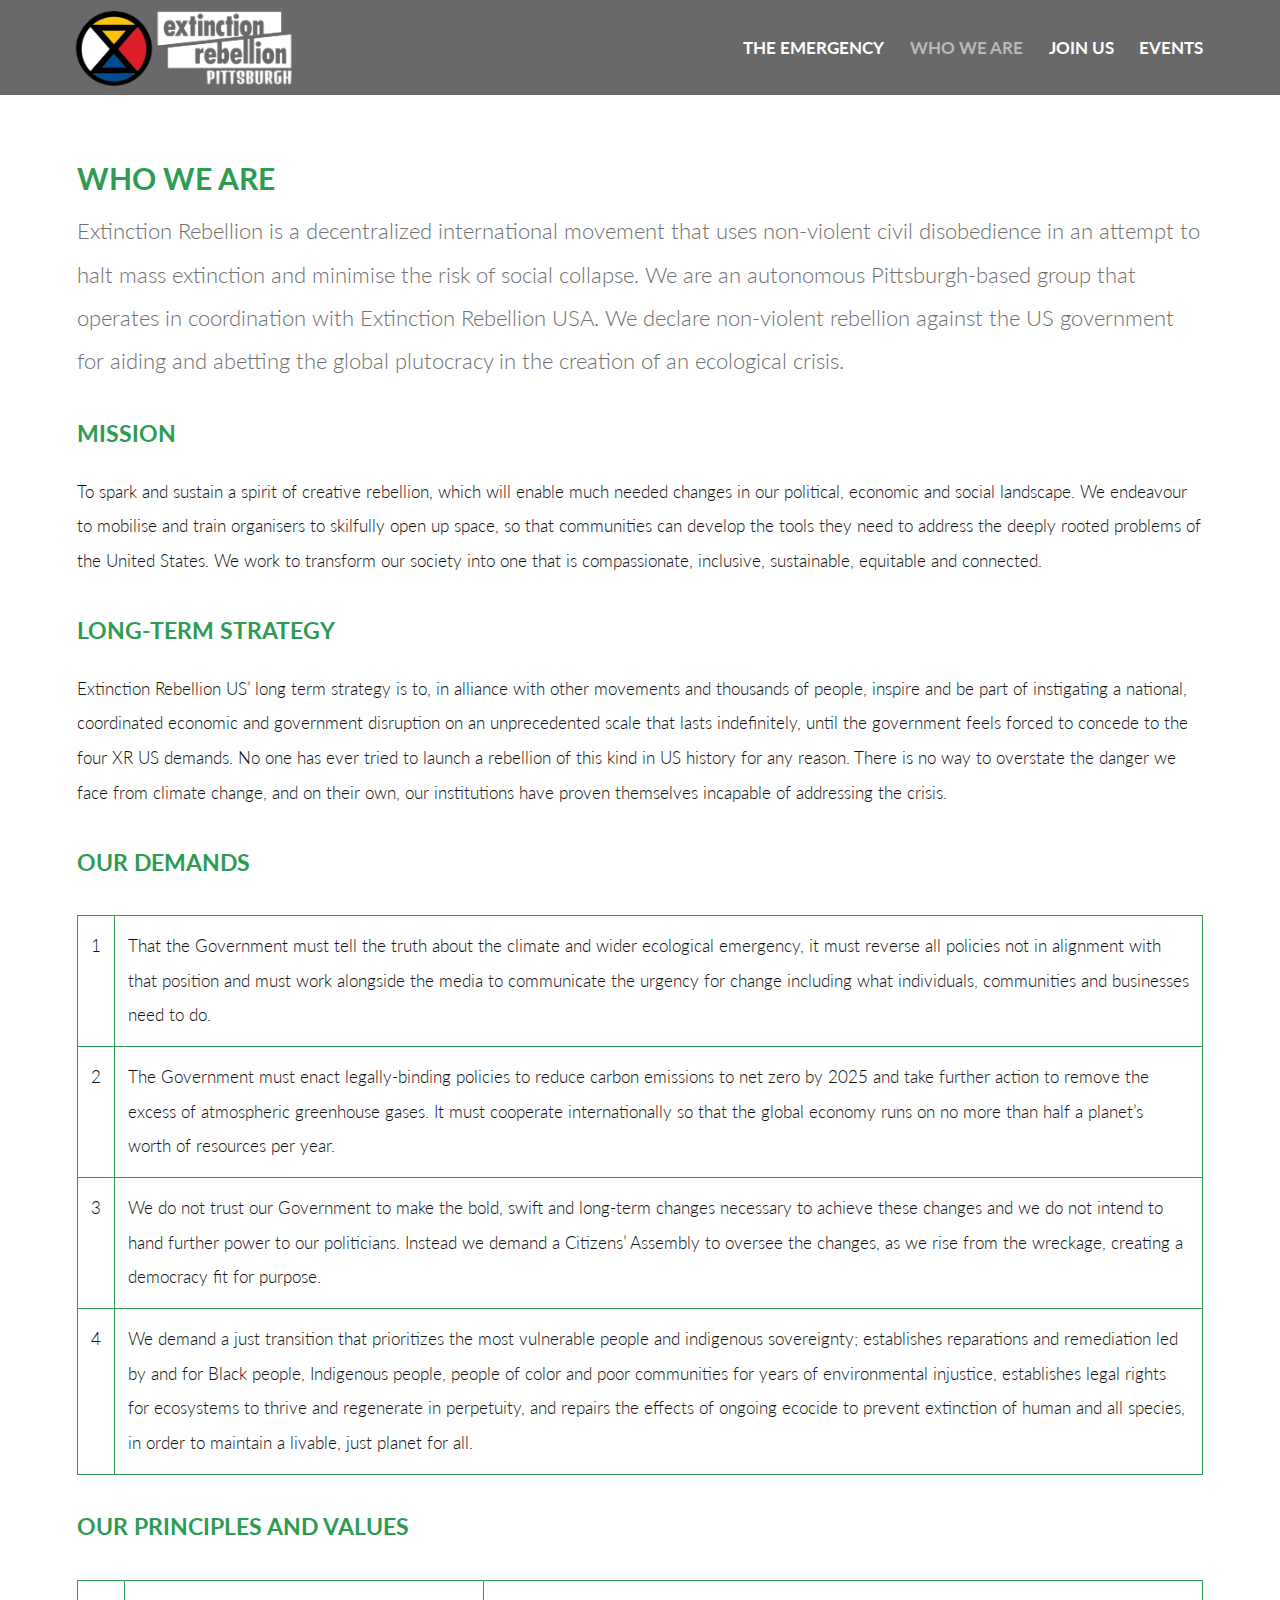
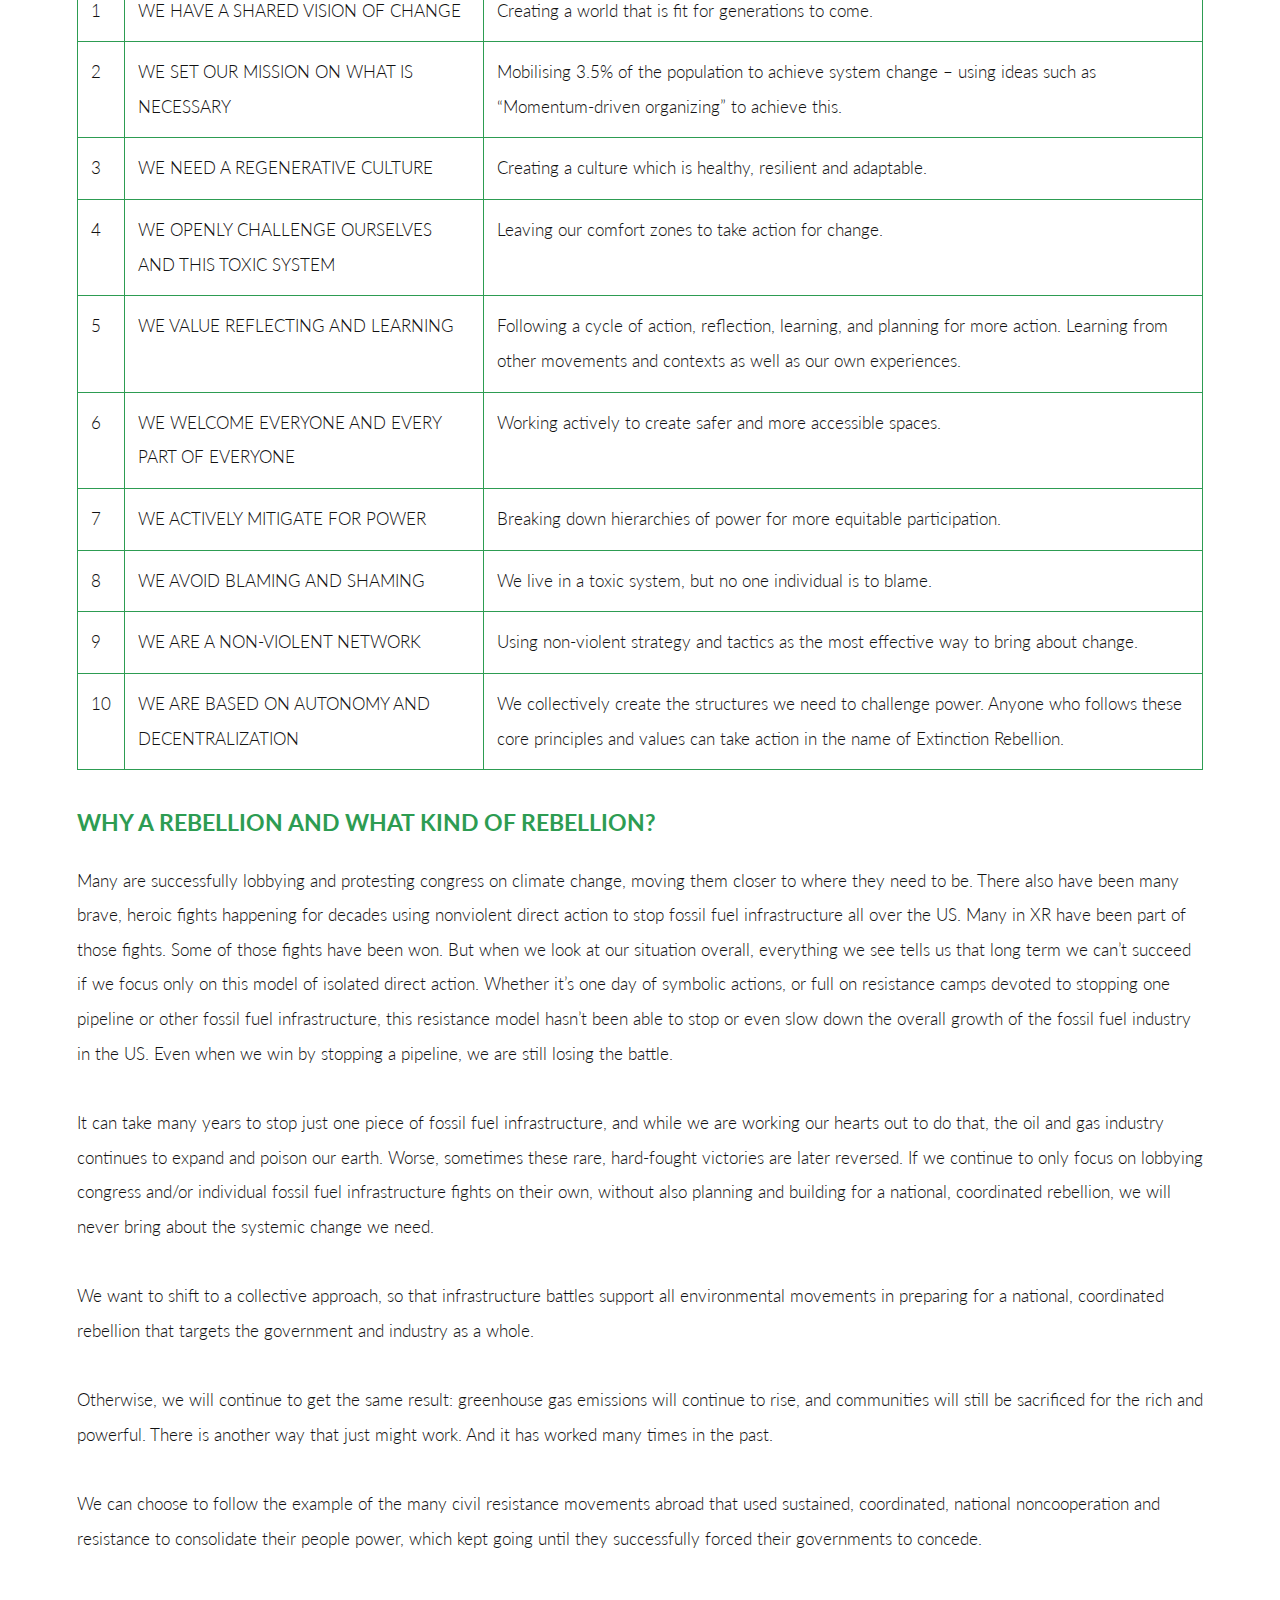
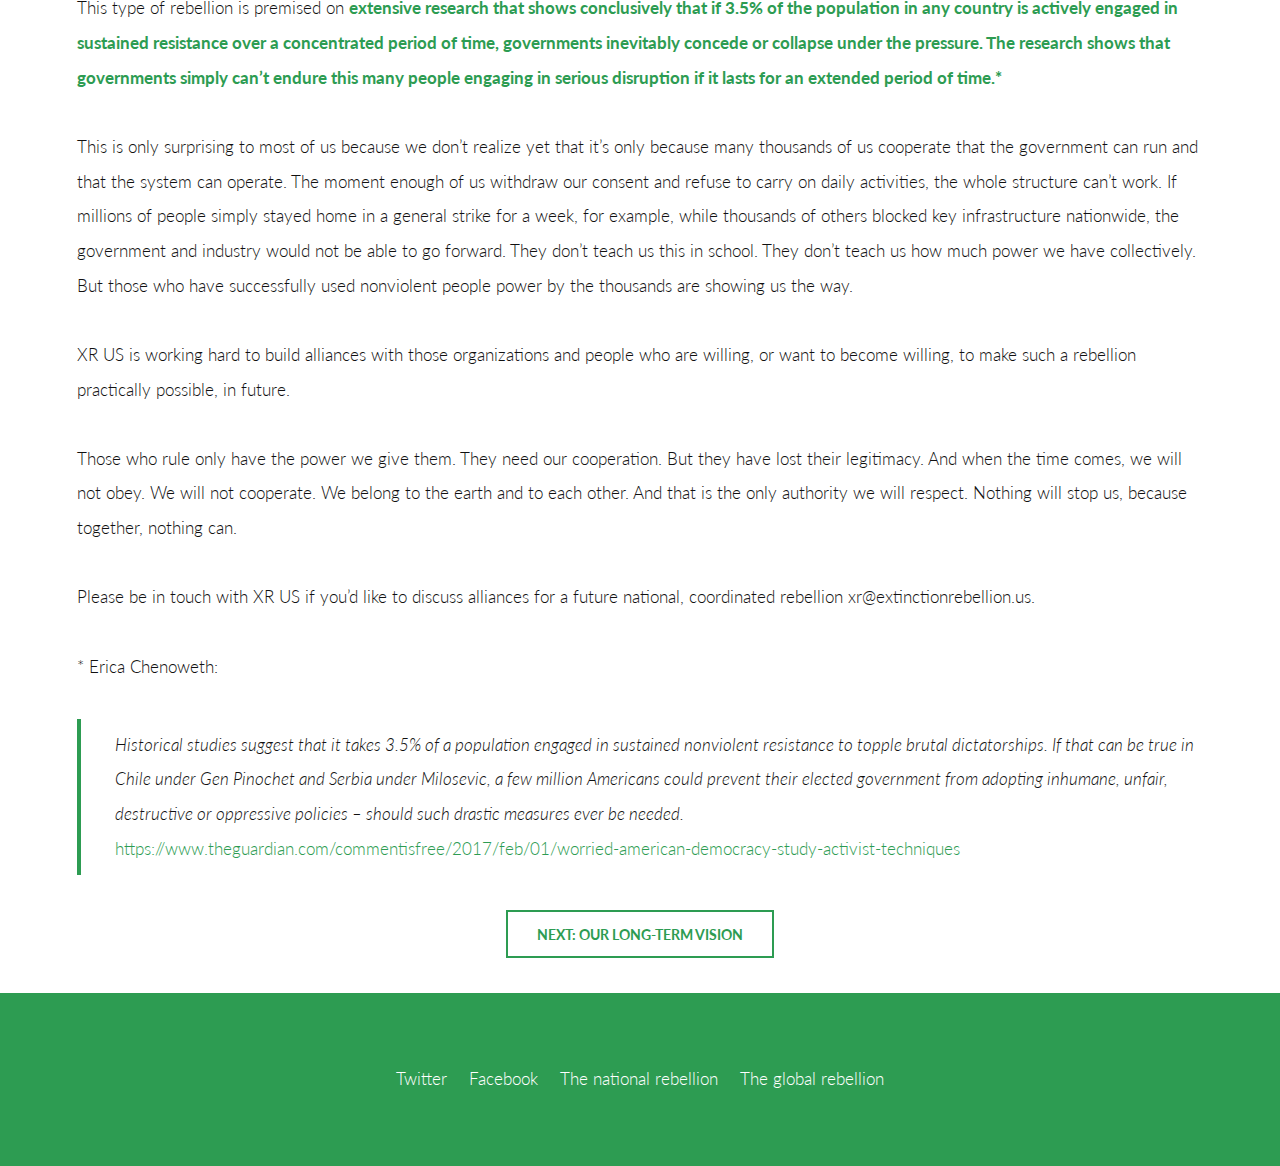
==== commit 5fdd71da: "external links" ====
--- a/about.html
+++ b/about.html
@@ -192,6 +192,18 @@
 
 			</section>
 
+			<!-- Footer -->
+			<section id="footer">
+				<div class="inner center">
+					<ul class="icons">
+						<li><span class="label"></span><a target="_blank" href="https://twitter.com/XRPittsburgh"> Twitter</a></li>
+						<li><span class="label"></span><a target="_blank" href="https://www.facebook.com/XRPittsburgh/">Facebook</a></li>
+						<li><a target="_blank" href="https://extinctionrebellion.us/">The national rebellion</a></li>
+						<li><a target="_blank" href="https://rebellion.global/">The global rebellion</a></li>
+					</ul>
+				</div>
+			</section>
+
 		<!-- Scripts -->
 			<script src="assets/js/jquery.min.js"></script>
 			<script src="assets/js/skel.min.js"></script>
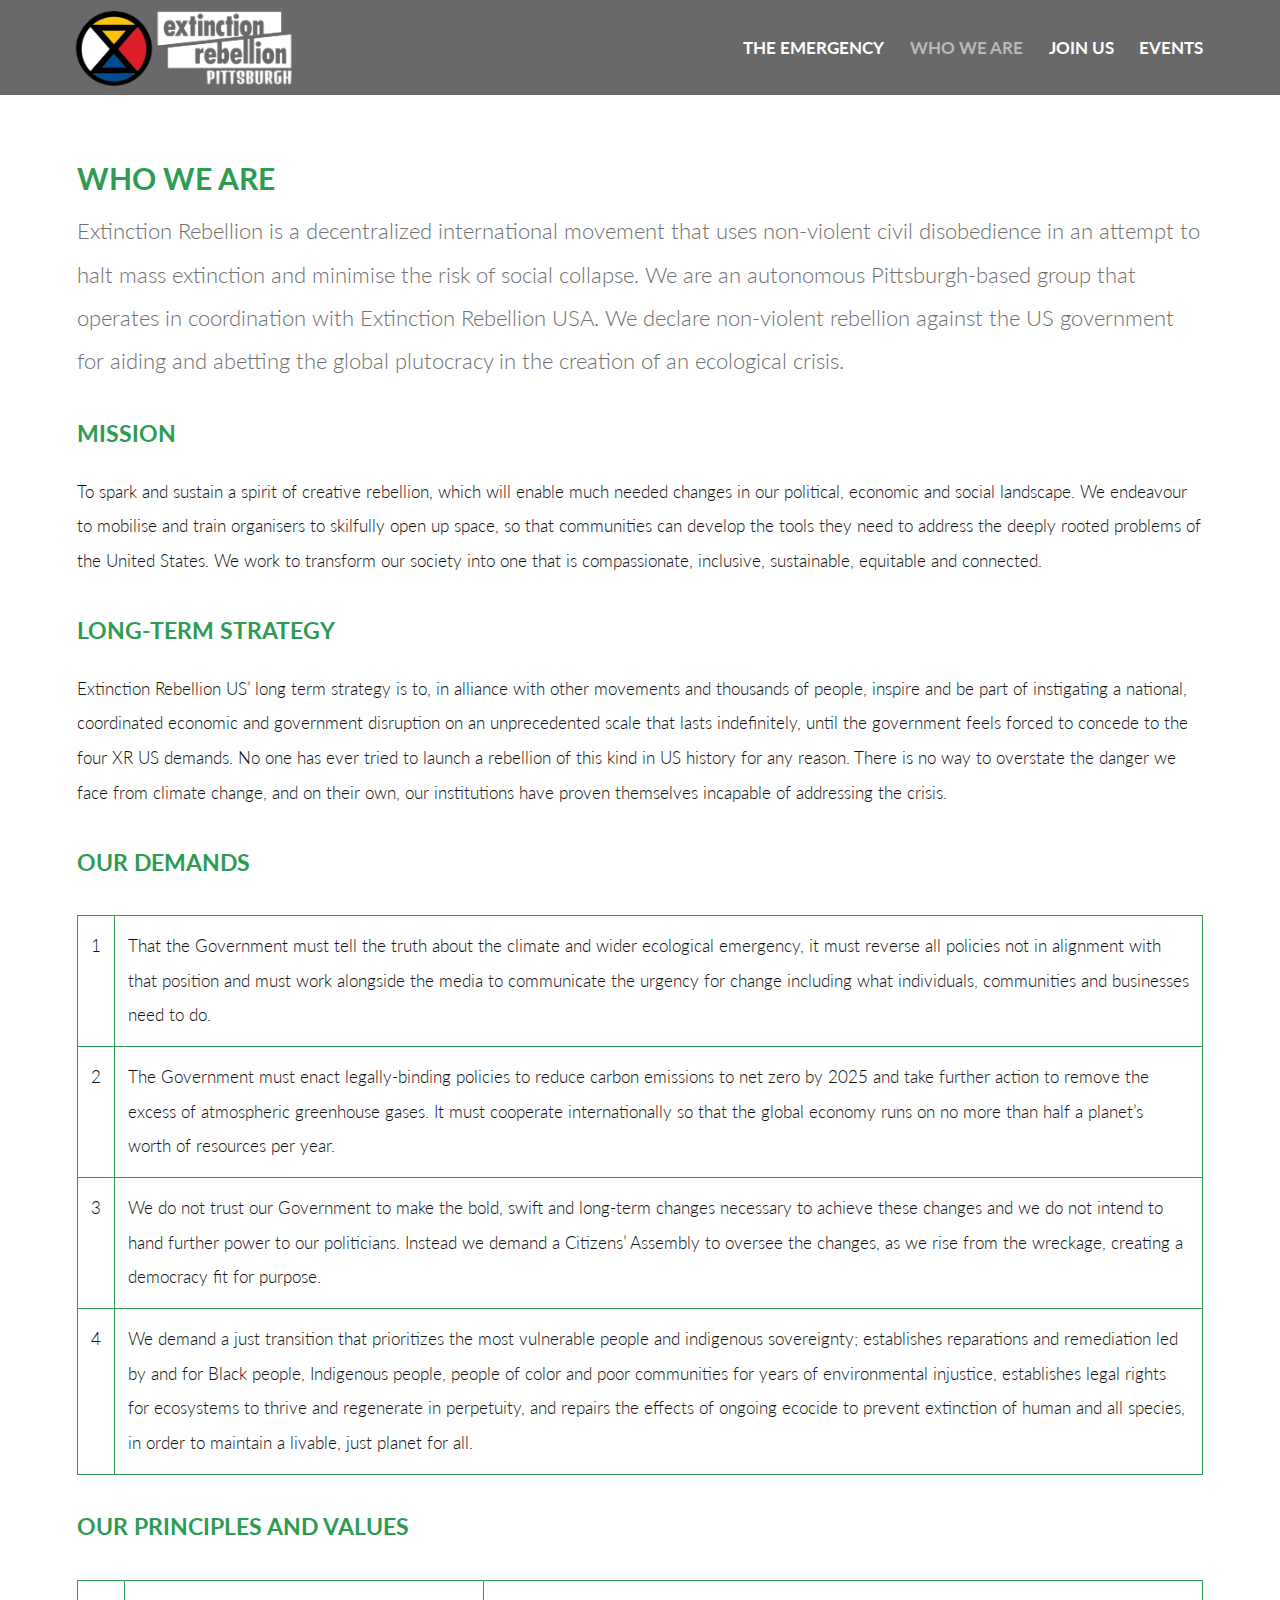
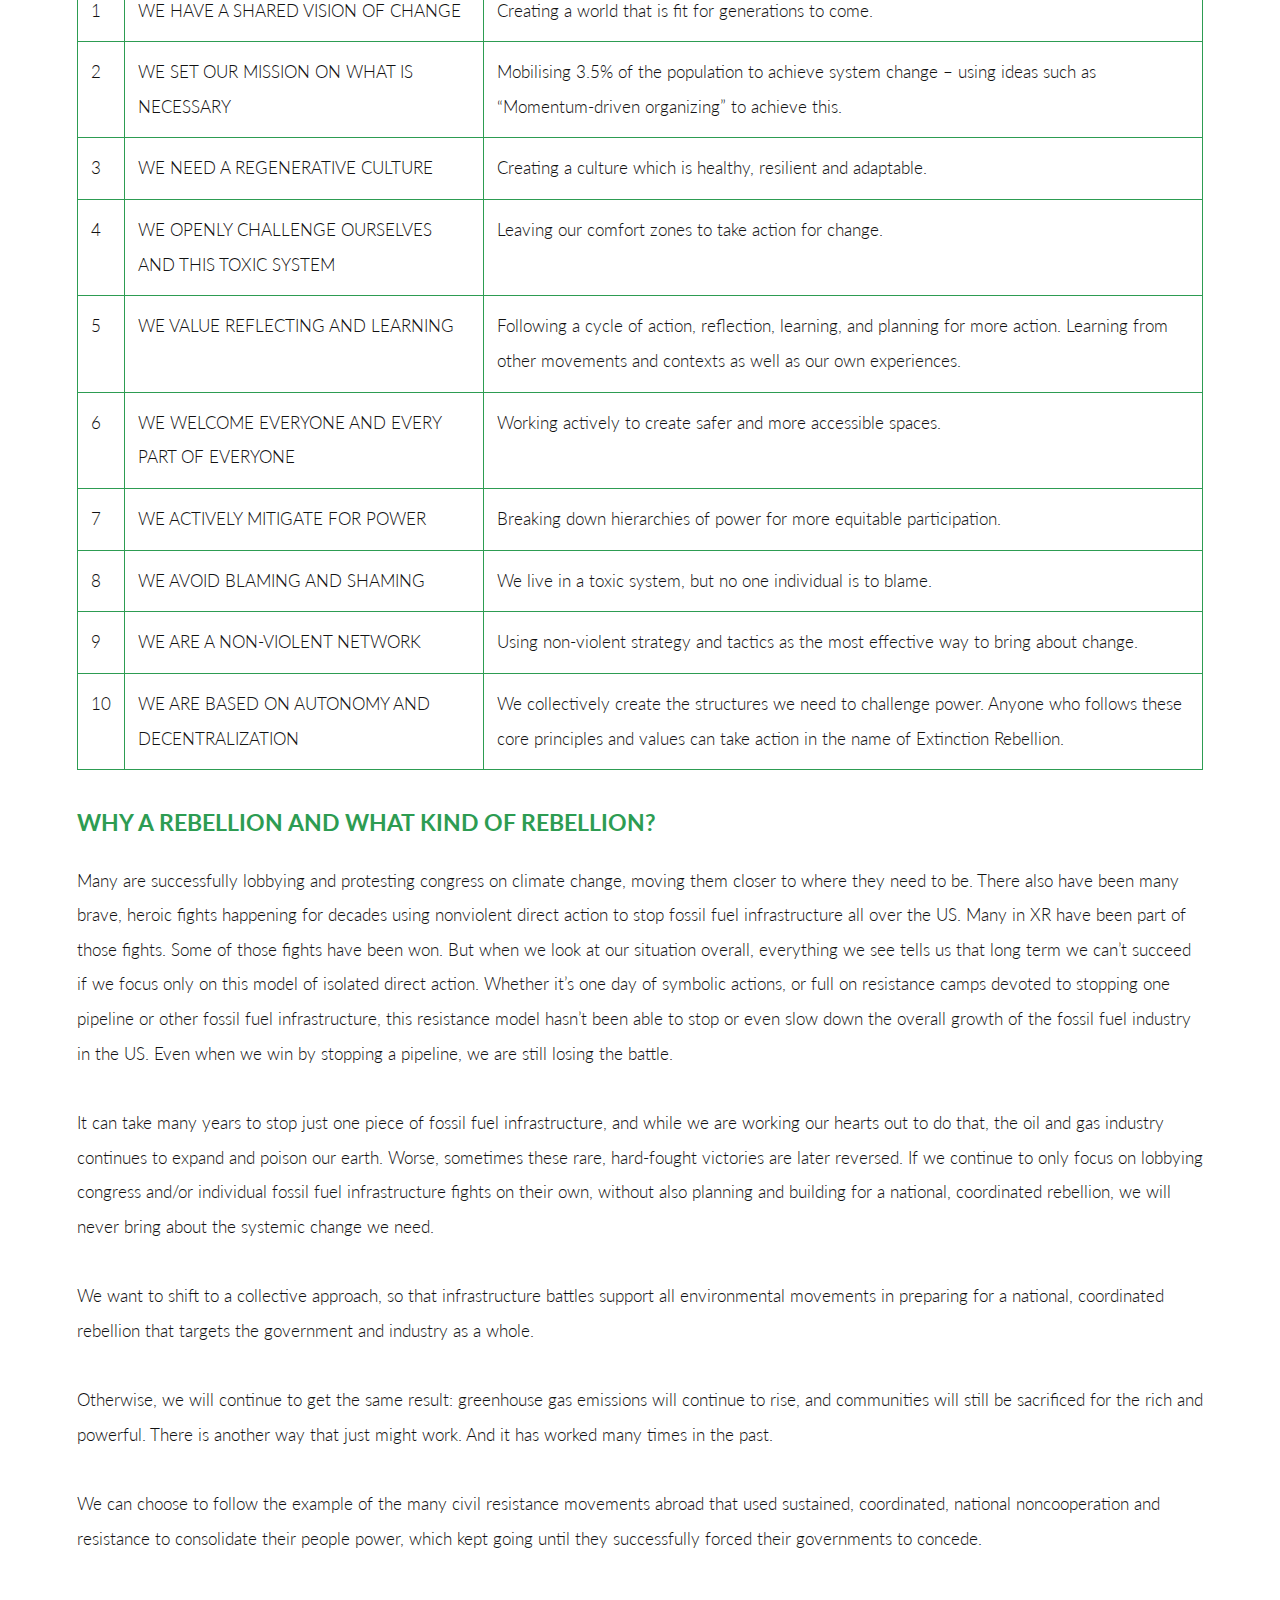
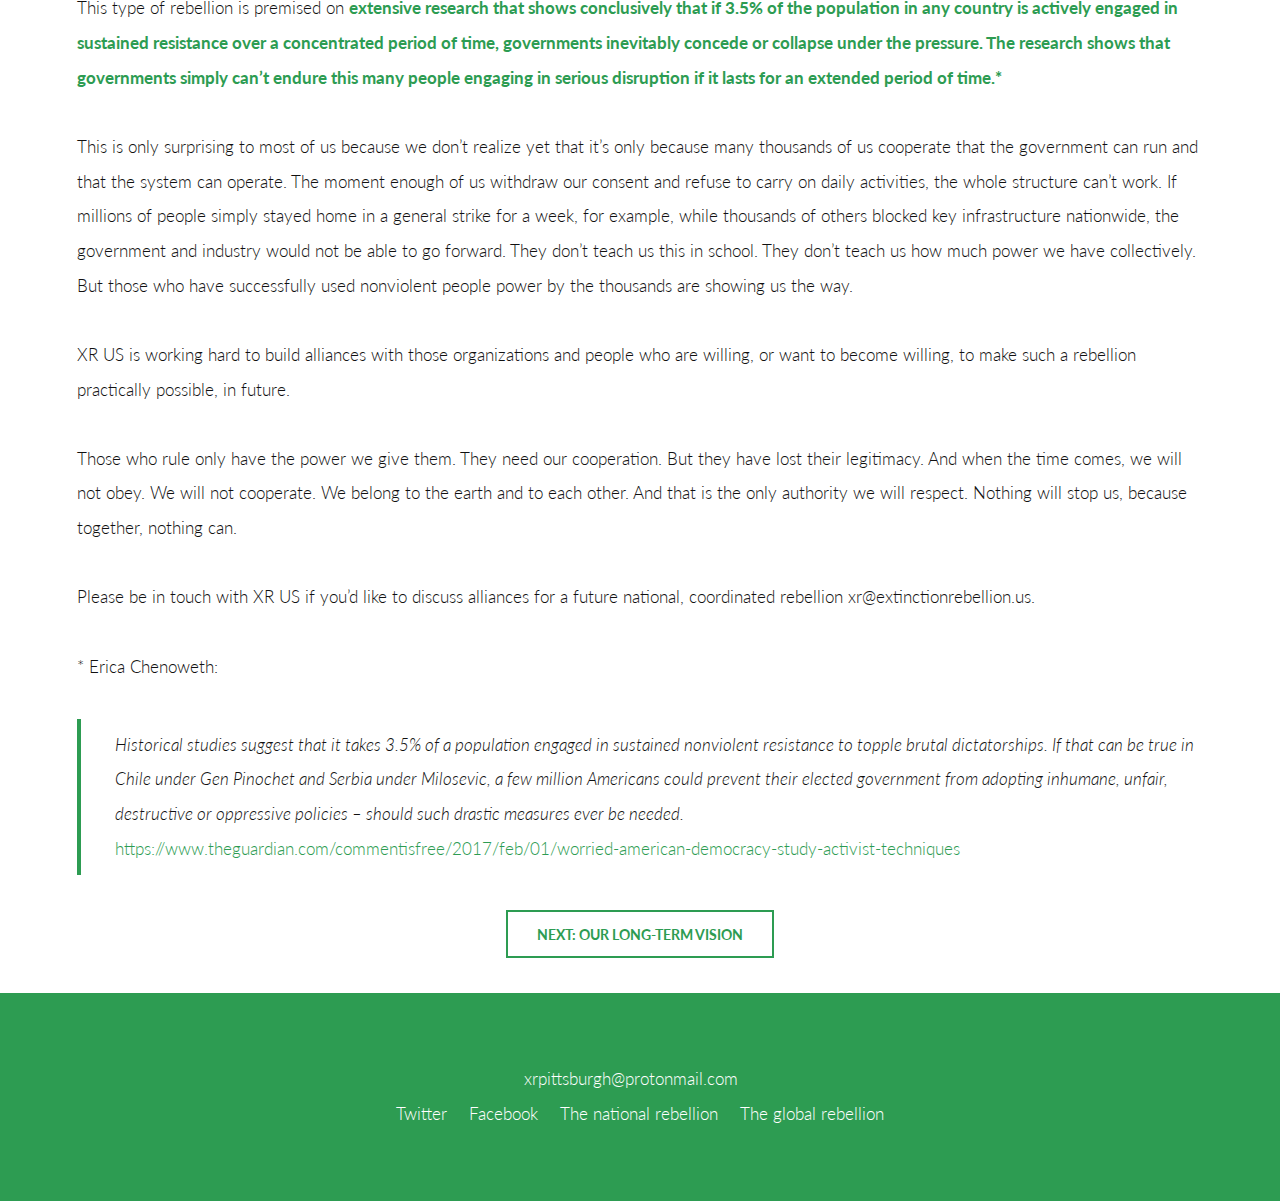
==== commit 5494dcfa: "add email to footer and change calendar look" ====
--- a/about.html
+++ b/about.html
@@ -196,6 +196,8 @@
 			<section id="footer">
 				<div class="inner center">
 					<ul class="icons">
+						<li><a target="_blank" href="mailto:xrpittsburgh@protonmail.com">xrpittsburgh@protonmail.com</a></li>
+						<br>
 						<li><span class="label"></span><a target="_blank" href="https://twitter.com/XRPittsburgh"> Twitter</a></li>
 						<li><span class="label"></span><a target="_blank" href="https://www.facebook.com/XRPittsburgh/">Facebook</a></li>
 						<li><a target="_blank" href="https://extinctionrebellion.us/">The national rebellion</a></li>
--- a/assets/css/main.css
+++ b/assets/css/main.css
@@ -2153,7 +2153,7 @@
 
 	input[type="checkbox"],
 	input[type="radio"] {
-		-moz-appearance: none;
+		/*-moz-appearance: none;
 		-webkit-appearance: none;
 		-ms-appearance: none;
 		appearance: none;
@@ -2162,7 +2162,7 @@
 		margin-right: -2em;
 		opacity: 0;
 		width: 1em;
-		z-index: -1;
+		z-index: -1;*/
 	}
 
 		input[type="checkbox"] + label,
@@ -3804,6 +3804,24 @@
 	line-height: 20px;
 }
 
+#can-form-area-xrpgh-signup {
+	margin: auto;
+}
+
+#can-form-area-xrpgh-signup * {
+	font-size: 11px !important;
+	line-height: 16px !important;
+}
+
+.check_radio_field {
+	margin-bottom: 6px !important;
+}
+
+.floatlabel-wrapper input {
+	margin-bottom: 8px !important;
+	height: 30px !important;
+}
+
 /* Footer */
 
 	#footer {
